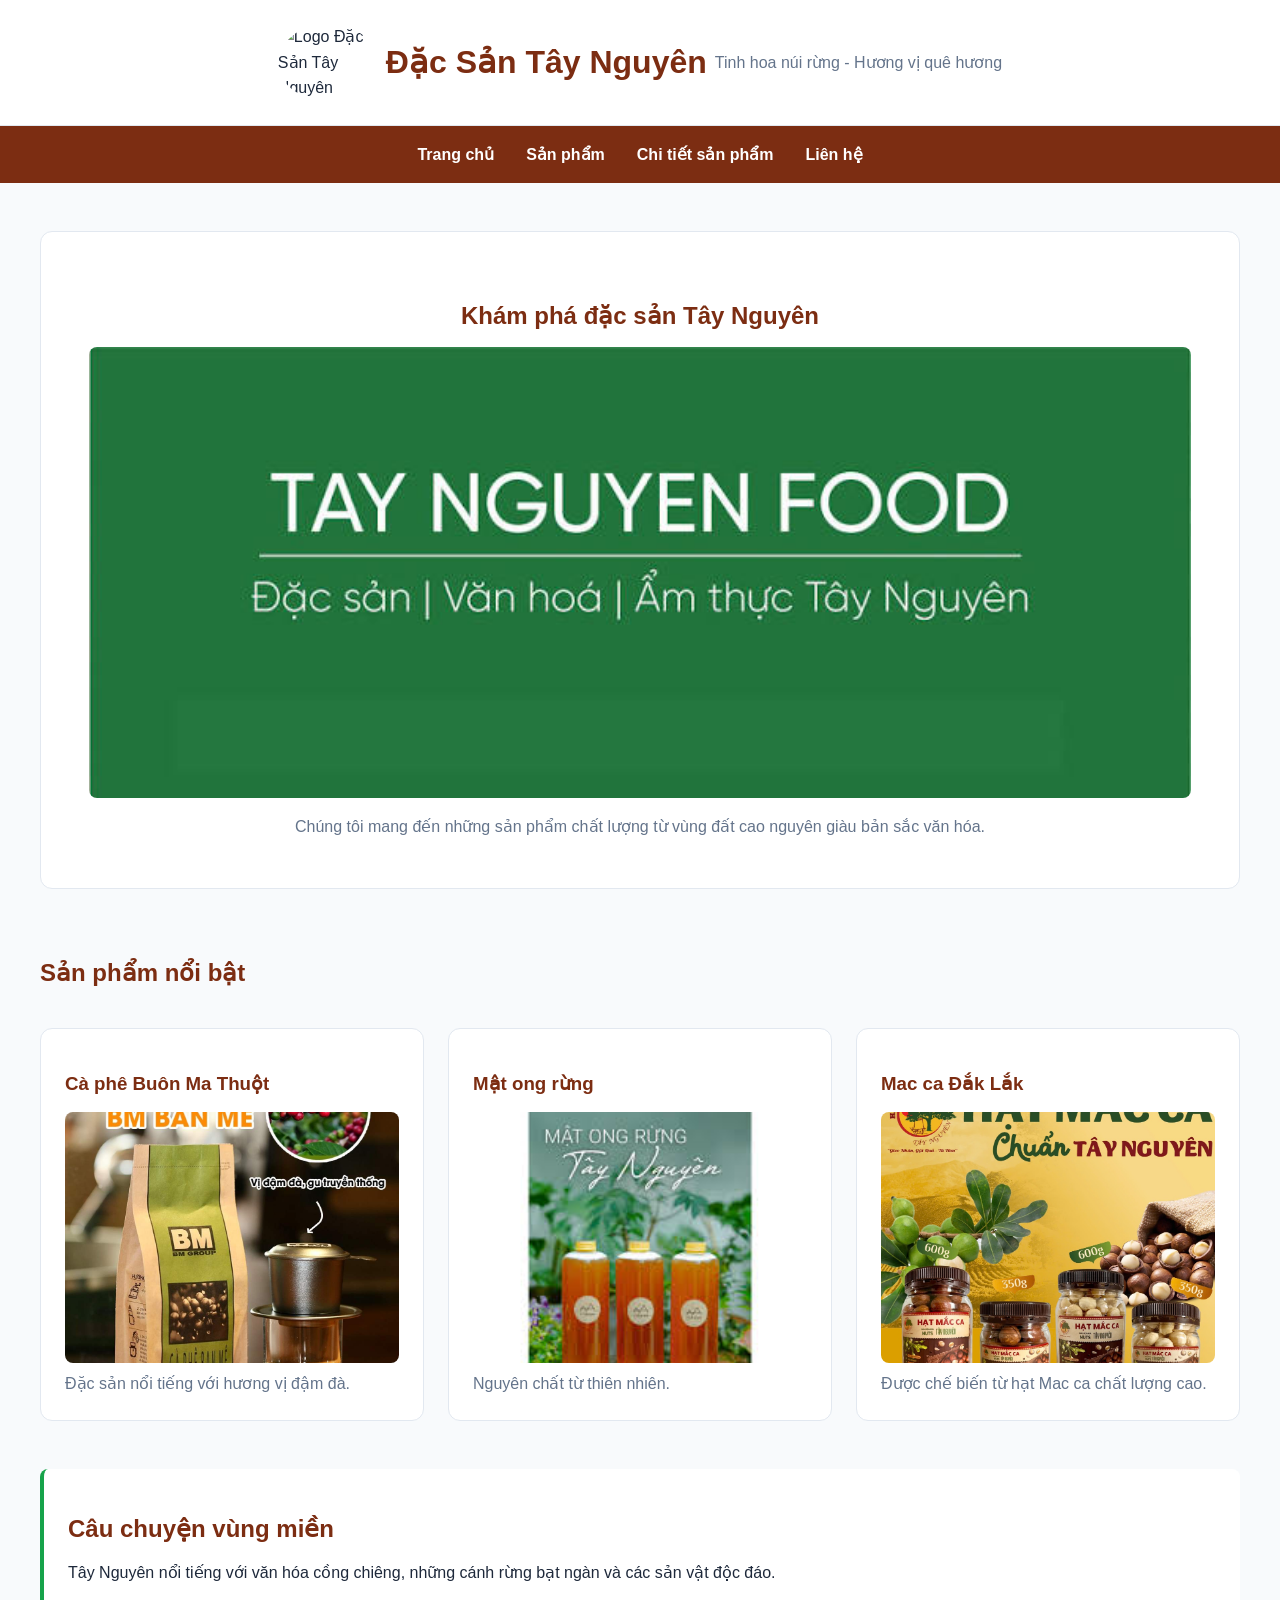
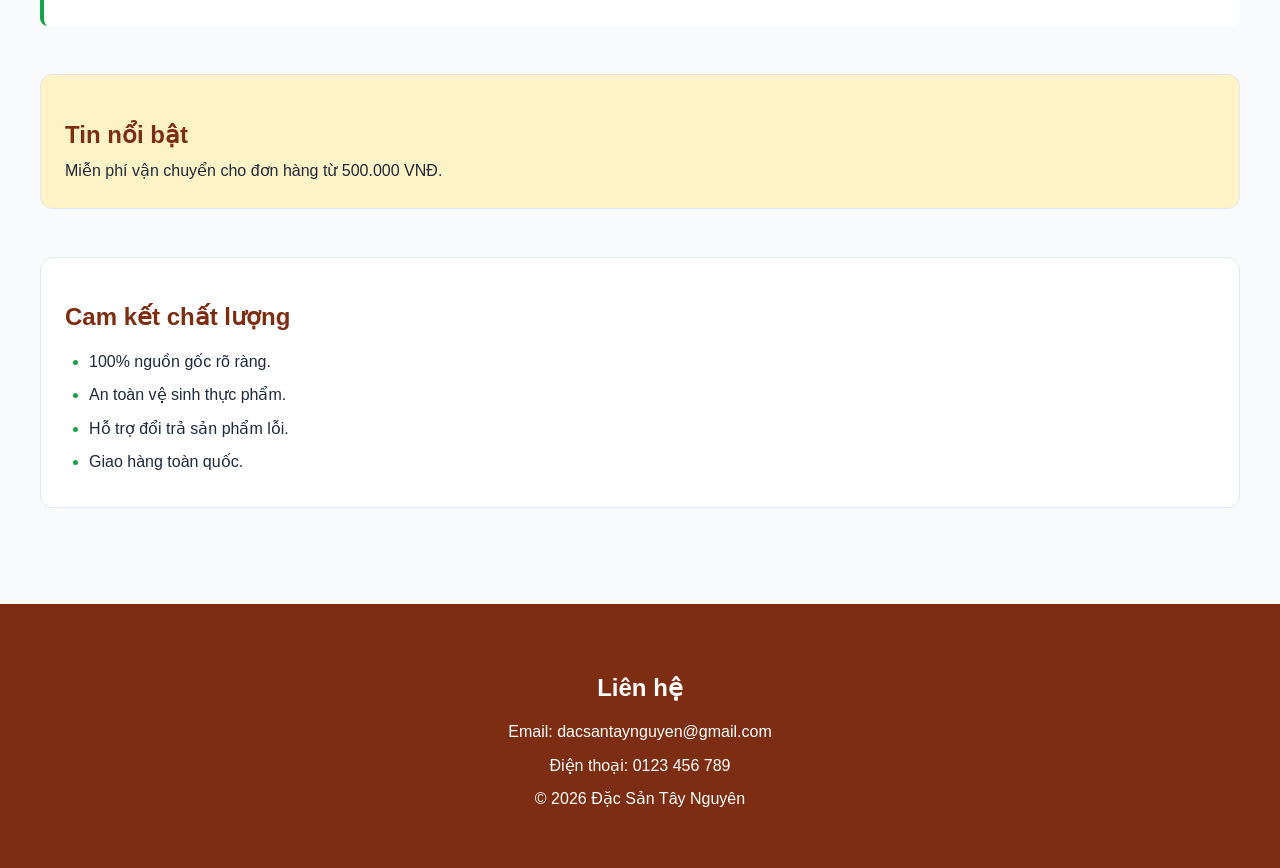
==== index.html @ 17bfe9a8 "thêm hình ảnh" ====
<!DOCTYPE html>
<html lang="vi">

<head>
    <meta charset="UTF-8">
    <meta name="viewport" content="width=device-width, initial-scale=1.0">
    <title>Đặc Sản Tây Nguyên</title>
    <meta name="description"
        content="Website giới thiệu đặc sản Tây Nguyên chất lượng cao">
    <link rel="stylesheet" href="css/style.css">
</head>

<body>

    <!-- Header -->
    <header>
        <img src="images/logo tn2.jpg.png" alt="Logo Đặc Sản Tây Nguyên" width="100">
        <h1>Đặc Sản Tây Nguyên</h1>
        <p>Tinh hoa núi rừng - Hương vị quê hương</p>
    </header>

    <!-- Navigation -->
    <nav>
        <ul>
            <li><a href="index.html">Trang chủ</a></li>
            <li><a href="products.html">Sản phẩm</a></li>
            <li><a href="product-detail.html">Chi tiết sản phẩm</a></li>
            <li><a href="contact.html">Liên hệ</a></li>
        </ul>
    </nav>

    <!-- Main -->
    <main>

        <!-- Hero Banner -->
        <section id="hero">
            <h2>Khám phá đặc sản Tây Nguyên</h2>
            <img src="images/logo tn1.jpg"
                 alt="Banner giới thiệu đặc sản Tây Nguyên">
            <p>
                Chúng tôi mang đến những sản phẩm chất lượng từ vùng đất
                cao nguyên giàu bản sắc văn hóa.
            </p>
        </section>

        <!-- Sản phẩm nổi bật -->
        <section id="featured-products">
            <h2>Sản phẩm nổi bật</h2>

            <article>
                <h3>Cà phê Buôn Ma Thuột</h3>
                <img src="images/ca-phe-buon-ma-thuot.jpg"
                     alt="Cà phê Buôn Ma Thuột">
                <p>Đặc sản nổi tiếng với hương vị đậm đà.</p>
            </article>

            <article>
                <h3>Mật ong rừng</h3>
                <img src="images/mat-ong-rung-tay-nguyen.jpg"
                     alt="Mật ong rừng Tây Nguyên">
                <p>Nguyên chất từ thiên nhiên.</p>
            </article>

            <article>
                <h3>Mac ca Đắk Lắk</h3>
                <img src="images/mac-ca-tay-nguyen.jpg"
                     alt="Mac ca Đắk Lắk">
                <p>Được chế biến từ hạt Mac ca chất lượng cao.</p>
            </article>
        </section>

        <!-- Câu chuyện vùng miền -->
        <section id="story">
            <h2>Câu chuyện vùng miền</h2>
            <p>
                Tây Nguyên nổi tiếng với văn hóa cồng chiêng,
                những cánh rừng bạt ngàn và các sản vật độc đáo.
            </p>
        </section>

        <!-- Aside -->
        <aside>
            <h2>Tin nổi bật</h2>
            <p>Miễn phí vận chuyển cho đơn hàng từ 500.000 VNĐ.</p>
        </aside>

        <!-- Cam kết chất lượng -->
        <section id="quality">
            <h2>Cam kết chất lượng</h2>
            <ul>
                <li>100% nguồn gốc rõ ràng.</li>
                <li>An toàn vệ sinh thực phẩm.</li>
                <li>Hỗ trợ đổi trả sản phẩm lỗi.</li>
                <li>Giao hàng toàn quốc.</li>
            </ul>
        </section>

    </main>

    <!-- Footer -->
    <footer>
        <h2>Liên hệ</h2>
        <p>Email: dacsantaynguyen@gmail.com</p>
        <p>Điện thoại: 0123 456 789</p>
        <p>&copy; 2026 Đặc Sản Tây Nguyên</p>
    </footer>

</body>

</html>
---- css/style.css ----
/* CSS VARIABLES - màu sắc, khoảng cách và bo góc */
:root {
    --color-primary: #7c2d12;
    --color-secondary: #16a34a;
    --color-background: #f8fafc;
    --color-surface: #ffffff;
    --color-text: #1e293b;
    --color-muted: #64748b;
    --color-border: #e2e8f0;

    --radius-md: 8px;
    --radius-lg: 12px;

    --space-sm: 8px;
    --space-md: 16px;
    --space-lg: 24px;
    --space-xl: 48px;
}


/* RESET - thiết lập kích thước phần tử */
* {
    box-sizing: border-box;
}


/* BODY - giao diện tổng thể */
body {
    margin: 0;
    font-family: Arial, Helvetica, sans-serif;
    line-height: 1.6;
    color: var(--color-text);
    background-color: var(--color-background);
}


/* HEADING - tiêu đề */
h1,
h2,
h3 {
    line-height: 1.3;
}

h1 {
    margin-bottom: var(--space-sm);
    color: var(--color-primary);
}

h2 {
    margin-bottom: var(--space-md);
    color: var(--color-primary);
}

h3 {
    margin-bottom: var(--space-sm);
}


/* IMAGE - hình ảnh */
img {
    display: block;
    max-width: 100%;
    height: auto;
}


/* LINK - liên kết */
a {
    color: var(--color-primary);
    text-decoration: none;
}

a:hover {
    color: var(--color-secondary);
}

a:focus-visible {
    outline: 2px solid var(--color-secondary);
    outline-offset: 2px;
}


/* HEADER - phần đầu trang */
header {
    display: flex;
    flex-direction: column;
    align-items: center;
    gap: var(--space-sm);

    padding: var(--space-lg) var(--space-md);

    text-align: center;
    background-color: var(--color-surface);
    border-bottom: 1px solid var(--color-border);
}

header img {
    width: 80px;
    border-radius: 50%;
}

header h1 {
    margin: 0;
}

header p {
    margin: 0;
    color: var(--color-muted);
}


/* NAVIGATION - menu điều hướng */
nav {
    background-color: var(--color-primary);
}

nav ul {
    display: flex;
    flex-direction: column;

    margin: 0;
    padding: 0;

    list-style: none;
}

nav li {
    text-align: center;
}

nav a {
    display: block;
    padding: var(--space-md);

    color: var(--color-surface);
    font-weight: bold;

    transition: background-color 0.2s ease;
}


/* HIỆU ỨNG MENU */
nav a:hover {
    color: var(--color-surface);
    background-color: var(--color-secondary);
}

nav a:focus-visible {
    color: var(--color-surface);
    background-color: var(--color-secondary);

    outline: 2px solid var(--color-surface);
    outline-offset: -2px;
}


/* MAIN - nội dung chính */
main {
    width: min(100% - 32px, 1200px);
    margin: 0 auto;
    padding: var(--space-lg) 0;
}

main > section,
main > aside {
    margin-bottom: var(--space-xl);
}


/* HERO - khu vực giới thiệu */
#hero {
    padding: var(--space-lg);

    text-align: center;

    background-color: var(--color-surface);
    border: 1px solid var(--color-border);
    border-radius: var(--radius-lg);
}

#hero img {
    width: 100%;
    margin-bottom: var(--space-md);
    border-radius: var(--radius-md);
}

#hero p {
    margin: 0;
    color: var(--color-muted);
}


/* SẢN PHẨM - bố cục danh sách */
#featured-products {
    display: grid;
    grid-template-columns: 1fr;
    gap: var(--space-lg);
}

#featured-products > h2 {
    grid-column: 1 / -1;
}


/* PRODUCT CARD - thẻ sản phẩm */
#featured-products article {
    display: flex;
    flex-direction: column;
    gap: var(--space-sm);

    padding: var(--space-md);

    background-color: var(--color-surface);
    border: 1px solid var(--color-border);
    border-radius: var(--radius-lg);

    transition:
        transform 0.2s ease,
        border-color 0.2s ease;
}


/* HIỆU ỨNG THẺ SẢN PHẨM */
#featured-products article:hover,
#featured-products article:focus-within {
    transform: translateY(-3px);
    border-color: var(--color-secondary);
}

#featured-products article h3 {
    color: var(--color-primary);
}

#featured-products article img {
    width: 100%;
    aspect-ratio: 4 / 3;
    object-fit: cover;
    border-radius: var(--radius-md);
}

#featured-products article p {
    margin: 0;
    color: var(--color-muted);
}


/* STORY - câu chuyện vùng miền */
#story {
    padding: var(--space-lg);

    background-color: var(--color-surface);
    border-left: 4px solid var(--color-secondary);
    border-radius: var(--radius-md);
}


/* ASIDE - tin nổi bật */
aside {
    padding: var(--space-lg);

    background-color: #fef3c7;
    border: 1px solid var(--color-border);
    border-radius: var(--radius-lg);
}

aside h2 {
    margin-bottom: var(--space-sm);
}

aside p {
    margin: 0;
}


/* QUALITY - cam kết chất lượng */
#quality {
    padding: var(--space-lg);

    background-color: var(--color-surface);
    border: 1px solid var(--color-border);
    border-radius: var(--radius-lg);
}

#quality ul {
    margin: 0;
    padding-left: var(--space-lg);
}

#quality li {
    margin-bottom: var(--space-sm);
}

#quality li::marker {
    color: var(--color-secondary);
}


/* FOOTER - chân trang */
footer {
    padding: var(--space-xl) var(--space-md);

    text-align: center;

    color: var(--color-surface);
    background-color: var(--color-primary);
}

footer h2 {
    color: var(--color-surface);
}

footer p {
    margin: var(--space-sm) 0;
}


/* ANIMATION - animation cơ bản */
@keyframes fade-in {
    from {
        opacity: 0;
    }

    to {
        opacity: 1;
    }
}


/* TABLET - mở rộng bố cục */
@media (min-width: 600px) {

    header {
        flex-direction: row;
        justify-content: center;
        text-align: left;
    }

    header img {
        width: 90px;
    }

    nav ul {
        flex-direction: row;
        justify-content: center;
    }

    #featured-products {
        grid-template-columns: repeat(2, 1fr);
    }
}


/* DESKTOP - mở rộng bố cục */
@media (min-width: 900px) {

    header {
        padding: var(--space-lg) var(--space-xl);
    }

    header img {
        width: 100px;
    }

    main {
        padding: var(--space-xl) 0;
    }

    #hero {
        padding: var(--space-xl);
    }

    #featured-products {
        grid-template-columns: repeat(3, 1fr);
    }

    #featured-products article {
        padding: var(--space-lg);
    }
}


/* GIẢM CHUYỂN ĐỘNG - hỗ trợ người dùng nhạy cảm với animation */
@media (prefers-reduced-motion: reduce) {

    *,
    *::before,
    *::after {
        animation: none !important;
        transition: none !important;
    }
}
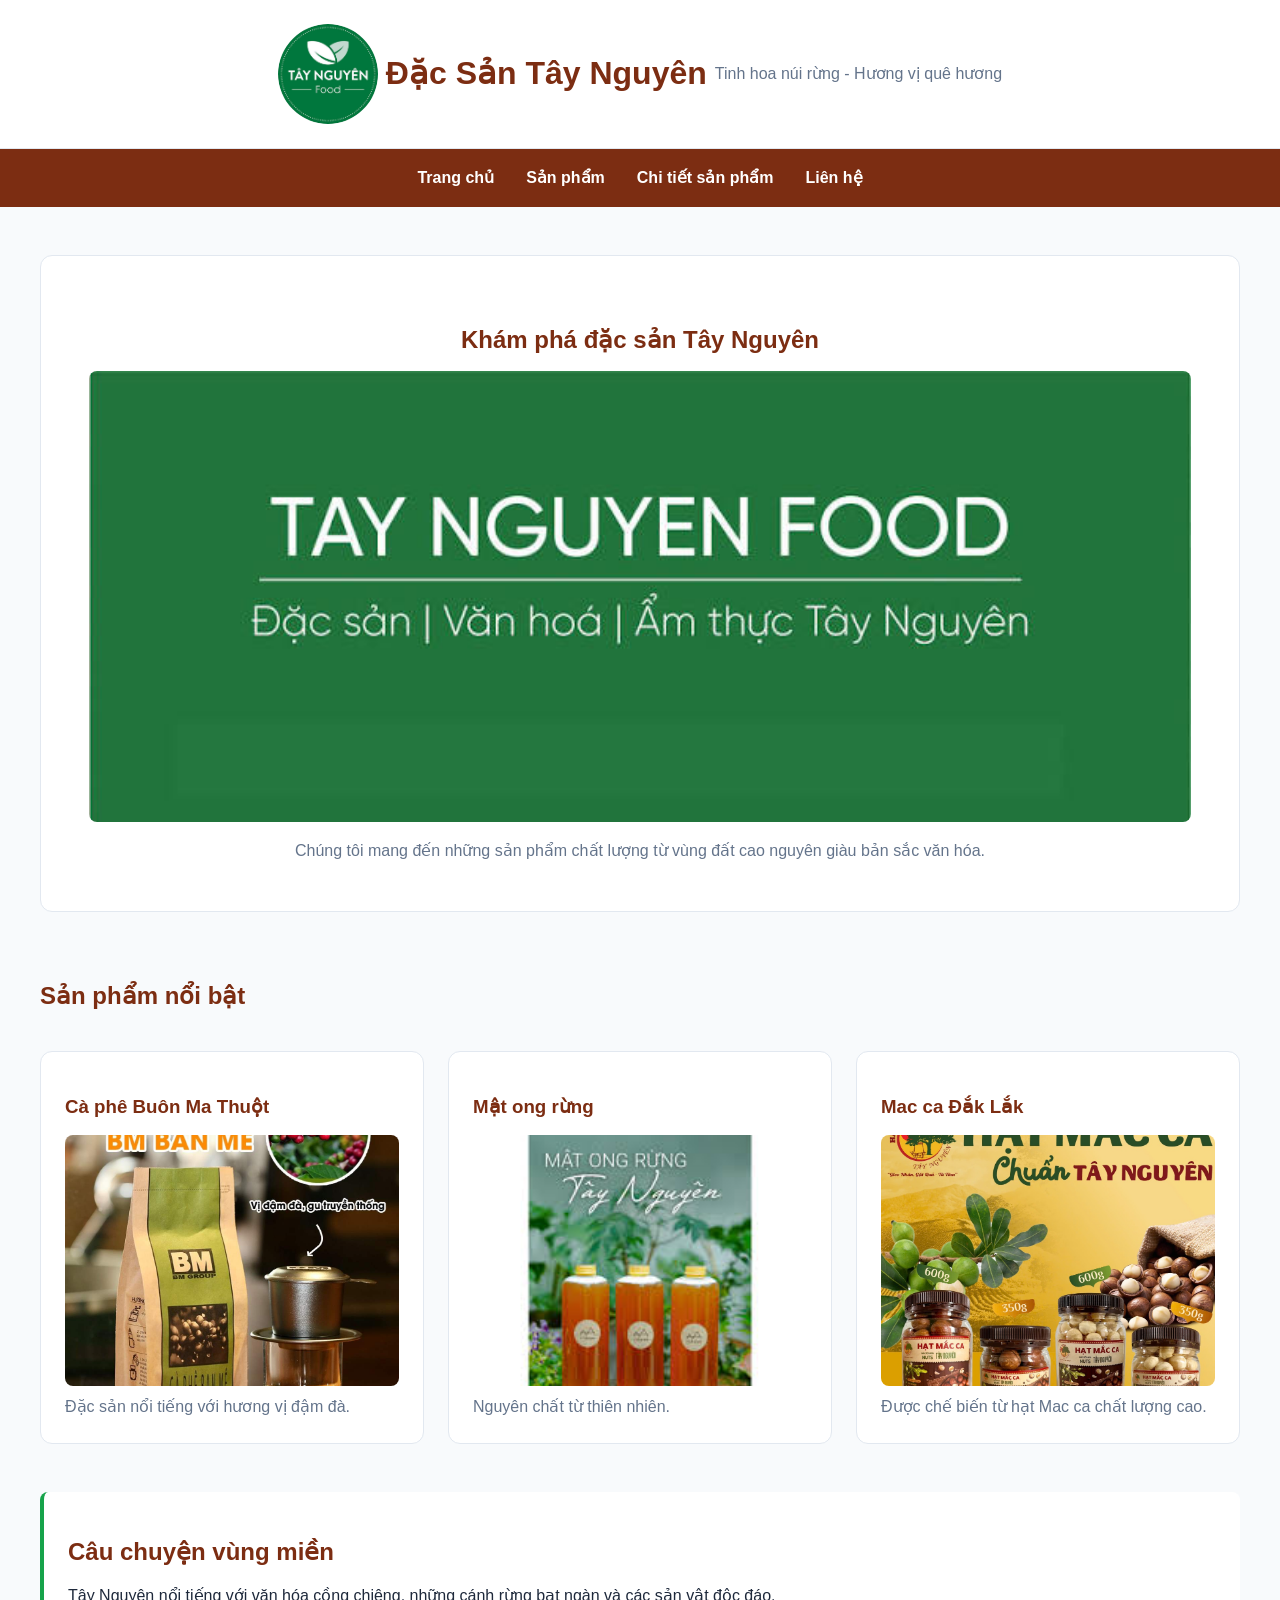
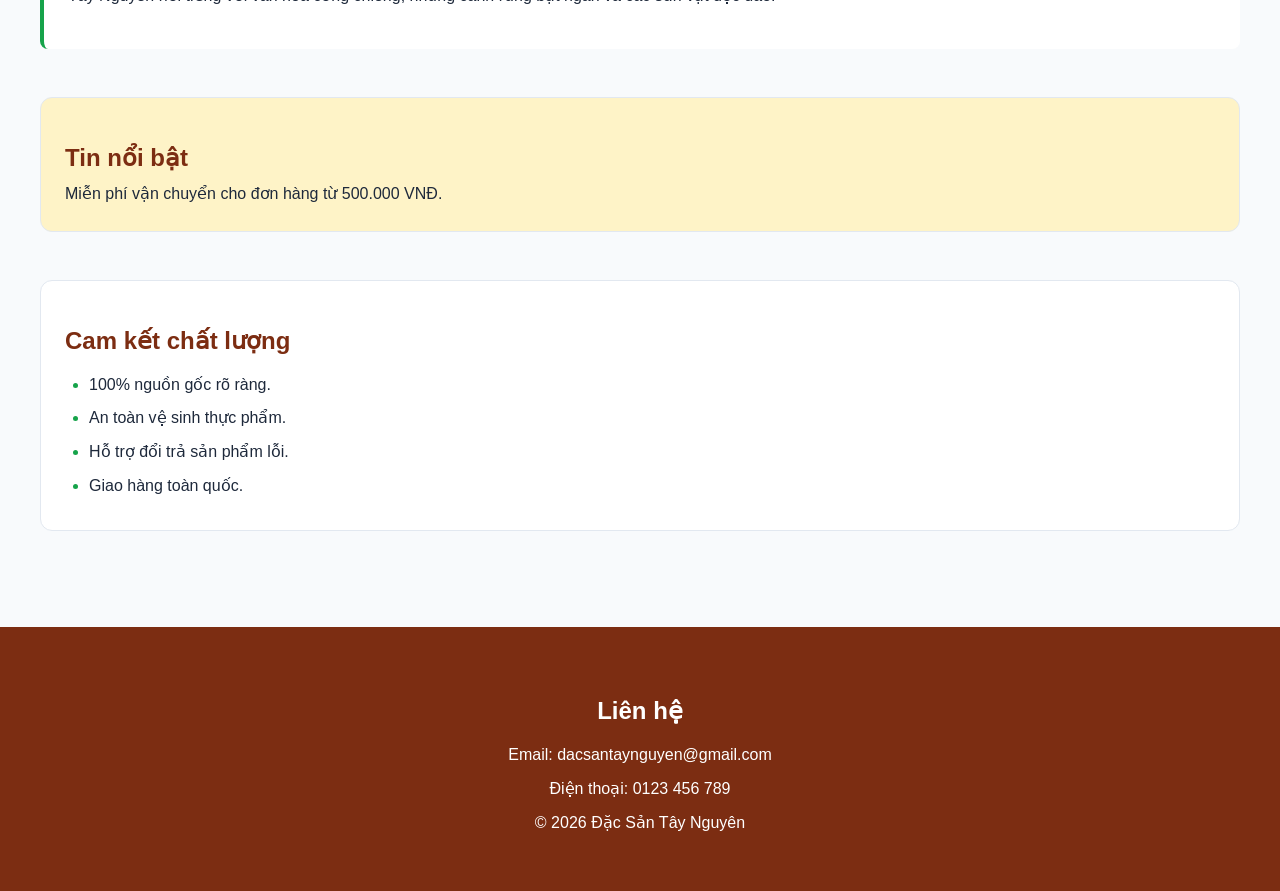
==== commit 625afcc3: "HA" ====
--- a/index.html
+++ b/index.html
@@ -14,7 +14,7 @@
 
     <!-- Header -->
     <header>
-        <img src="images/logo tn2.jpg.png" alt="Logo Đặc Sản Tây Nguyên" width="100">
+        <img src="images/logo tn2.jpg" alt="Logo Đặc Sản Tây Nguyên" width="100">
         <h1>Đặc Sản Tây Nguyên</h1>
         <p>Tinh hoa núi rừng - Hương vị quê hương</p>
     </header>
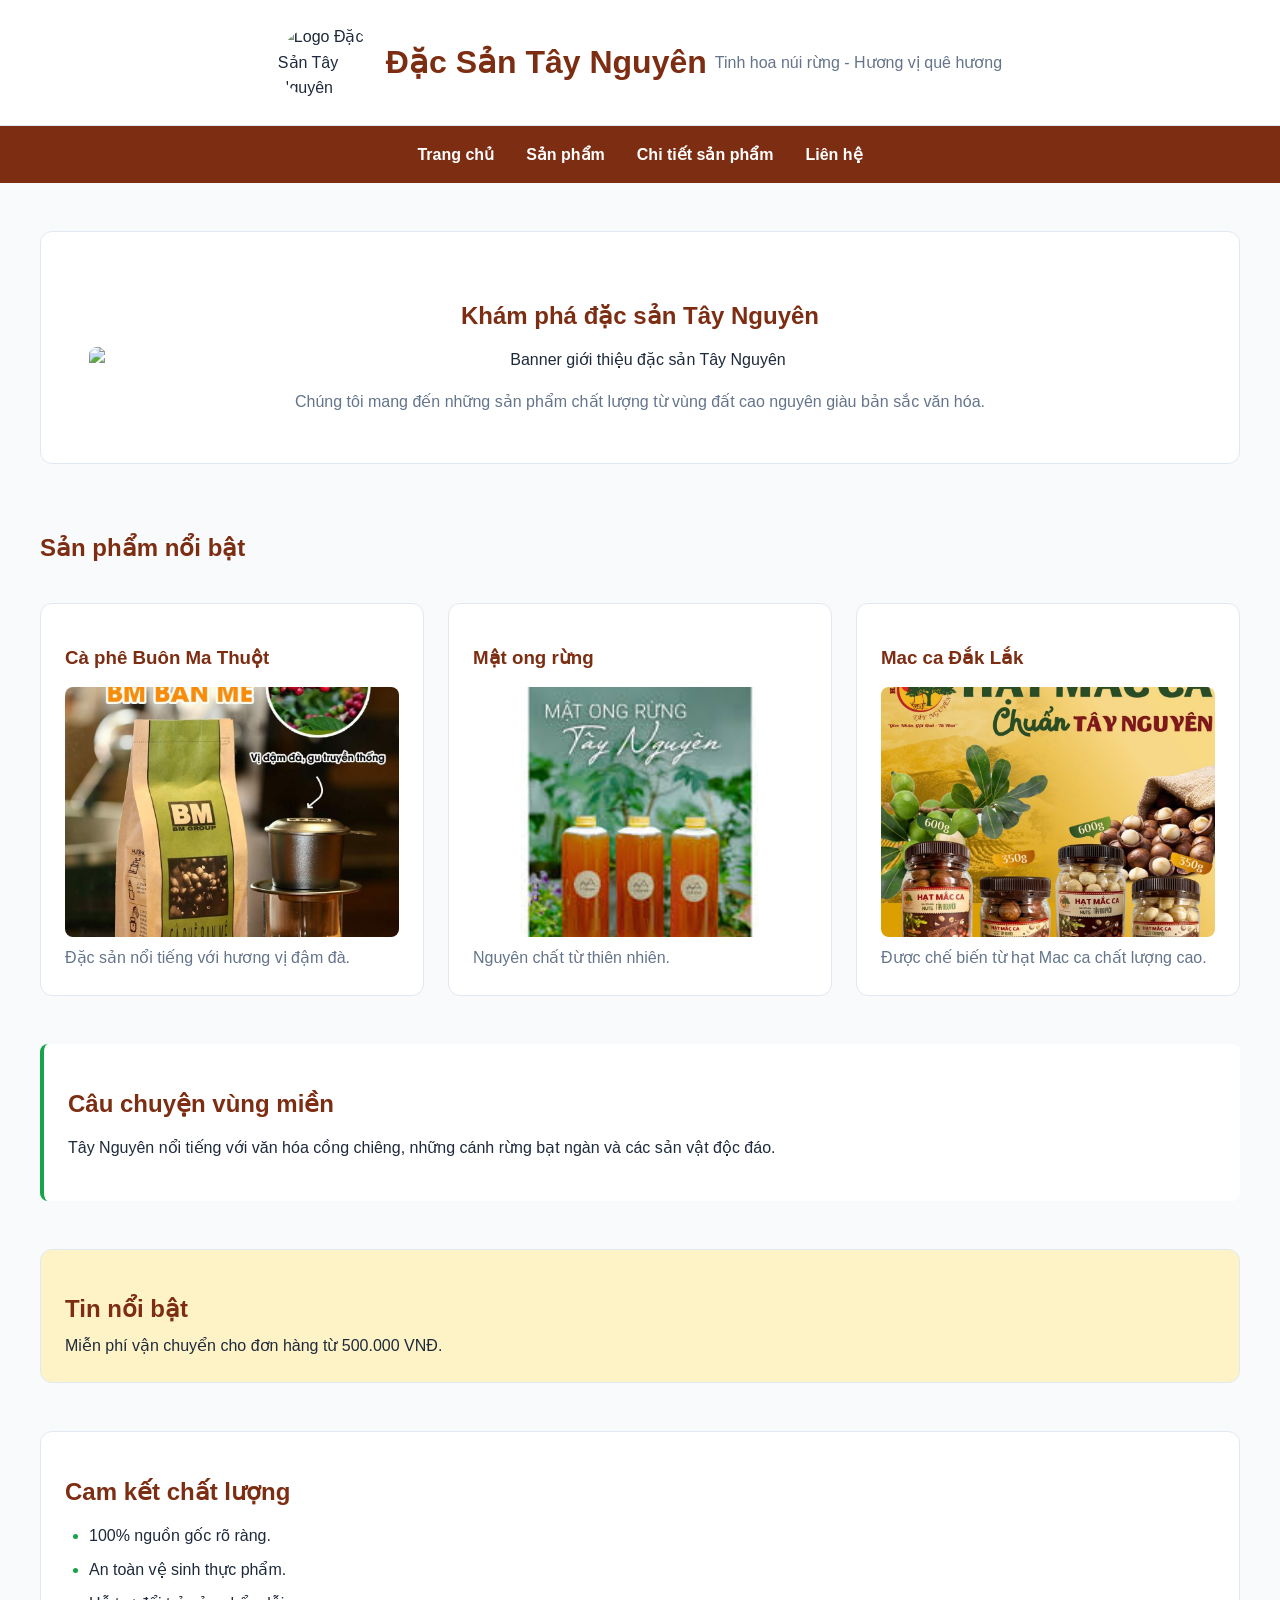
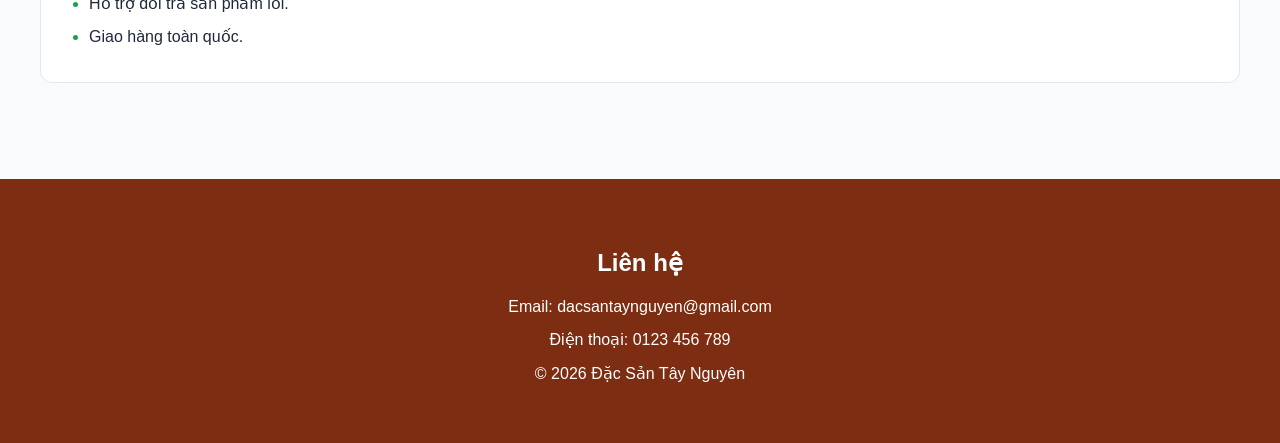
==== commit 8ce16f05: "Merge branch 'main' of https://github.com/Dooey-47/BT2" ====
--- a/index.html
+++ b/index.html
@@ -8,13 +8,18 @@
     <meta name="description"
         content="Website giới thiệu đặc sản Tây Nguyên chất lượng cao">
     <link rel="stylesheet" href="css/style.css">
+
+<!--
+    <link rel="stylesheet" href="css/products.css">
+    <link rel="stylesheet" href="css/product-detail.css"> 
+-->
 </head>
 
 <body>
 
     <!-- Header -->
     <header>
-        <img src="images/logo tn2.jpg" alt="Logo Đặc Sản Tây Nguyên" width="100">
+        <img src="images/logo.png" alt="Logo Đặc Sản Tây Nguyên" width="100">
         <h1>Đặc Sản Tây Nguyên</h1>
         <p>Tinh hoa núi rừng - Hương vị quê hương</p>
     </header>
@@ -35,7 +40,7 @@
         <!-- Hero Banner -->
         <section id="hero">
             <h2>Khám phá đặc sản Tây Nguyên</h2>
-            <img src="images/logo tn1.jpg"
+            <img src="images/banner.jpg"
                  alt="Banner giới thiệu đặc sản Tây Nguyên">
             <p>
                 Chúng tôi mang đến những sản phẩm chất lượng từ vùng đất
--- a/css/products.css
+++ b/css/products.css
@@ -0,0 +1,99 @@
+/* GIỚI THIỆU */
+main > section:first-child {
+    padding: var(--space-lg);
+    background: var(--color-surface);
+    border: 1px solid var(--color-border);
+    border-radius: var(--radius-lg);
+}
+
+main > section:first-child h1 {
+    margin-top: 0;
+}
+
+/* BỘ LỌC */
+main > aside {
+    padding: var(--space-lg);
+    background: var(--color-surface);
+    border: 1px solid var(--color-border);
+    border-radius: var(--radius-lg);
+}
+
+main > aside h2 {
+    margin-top: 0;
+}
+
+main > aside ul {
+    display: flex;
+    flex-wrap: wrap;
+    gap: var(--space-sm);
+    padding-left: var(--space-lg);
+}
+
+/* DANH SÁCH SẢN PHẨM */
+main > section:nth-of-type(2) {
+    display: grid;
+    grid-template-columns: 1fr;
+    gap: var(--space-lg);
+}
+
+/* THẺ SẢN PHẨM */
+main > section:nth-of-type(2) article {
+    display: flex;
+    flex-direction: column;
+    gap: var(--space-sm);
+    padding: var(--space-md);
+    background: var(--color-surface);
+    border: 1px solid var(--color-border);
+    border-radius: var(--radius-lg);
+    transition: transform .2s ease, border-color .2s ease;
+}
+
+main > section:nth-of-type(2) article:hover {
+    transform: translateY(-3px);
+    border-color: var(--color-secondary);
+}
+
+main > section:nth-of-type(2) article img {
+    width: 100%;
+    aspect-ratio: 4 / 3;
+    object-fit: cover;
+    border-radius: var(--radius-md);
+}
+
+main > section:nth-of-type(2) article h2 {
+    margin: 0;
+}
+
+main > section:nth-of-type(2) article p {
+    margin: 0;
+    color: var(--color-muted);
+}
+
+/* NÚT CHI TIẾT */
+main > section:nth-of-type(2) article a {
+    width: fit-content;
+    margin-top: auto;
+    padding: var(--space-sm) var(--space-md);
+    color: var(--color-surface);
+    background: var(--color-primary);
+    border-radius: var(--radius-md);
+    font-weight: bold;
+    transition: background-color .2s ease, transform .2s ease;
+}
+
+main > section:nth-of-type(2) article a:hover {
+    color: var(--color-surface);
+    background: var(--color-secondary);
+    transform: translateY(-2px);
+}
+
+/* DESKTOP: 2 CỘT */
+@media (min-width: 900px) {
+    main > section:nth-of-type(2) {
+        grid-template-columns: repeat(2, minmax(0, 1fr));
+    }
+
+    main > section:nth-of-type(2) article {
+        padding: var(--space-lg);
+    }
+}
--- a/css/product-detail.css
+++ b/css/product-detail.css
@@ -0,0 +1,95 @@
+/* CHI TIẾT SẢN PHẨM */
+main > section:first-child article {
+    padding: var(--space-lg);
+    background: var(--color-surface);
+    border: 1px solid var(--color-border);
+    border-radius: var(--radius-lg);
+}
+
+main > section:first-child article > img {
+    width: 100%;
+    max-width: 500px;
+    margin-bottom: var(--space-lg);
+    border-radius: var(--radius-md);
+}
+
+main > section:first-child h1 {
+    margin-top: 0;
+}
+
+main > section:first-child h2 {
+    margin-top: var(--space-lg);
+}
+
+main > section:first-child li {
+    margin-bottom: var(--space-sm);
+}
+
+/* NHÓM NÚT */
+main > section:first-child article button {
+    margin: var(--space-sm) var(--space-sm) 0 0;
+}
+
+/* SẢN PHẨM LIÊN QUAN */
+main > aside {
+    display: grid;
+    grid-template-columns: 1fr;
+    gap: var(--space-md);
+    padding: var(--space-lg);
+    background: var(--color-surface);
+    border: 1px solid var(--color-border);
+    border-radius: var(--radius-lg);
+}
+
+main > aside > h2 {
+    grid-column: 1 / -1;
+    margin-top: 0;
+}
+
+main > aside article {
+    padding: var(--space-md);
+    background: var(--color-background);
+    border: 1px solid var(--color-border);
+    border-radius: var(--radius-md);
+    transition: transform .2s ease, border-color .2s ease;
+}
+
+main > aside article:hover {
+    transform: translateY(-3px);
+    border-color: var(--color-secondary);
+}
+
+main > aside article img {
+    width: 100%;
+    aspect-ratio: 4 / 3;
+    object-fit: cover;
+    border-radius: var(--radius-md);
+}
+
+main > aside article h3 {
+    margin-bottom: var(--space-sm);
+}
+
+main > aside article p {
+    margin: 0;
+    color: var(--color-muted);
+}
+
+/* DESKTOP: CHI TIẾT + SẢN PHẨM LIÊN QUAN */
+@media (min-width: 900px) {
+    main {
+        display: grid;
+        grid-template-columns: 2fr 1fr;
+        gap: var(--space-xl);
+    }
+
+    main > section,
+    main > aside {
+        margin-bottom: 0;
+    }
+
+    main > aside {
+        grid-template-columns: 1fr;
+        align-content: start;
+    }
+}
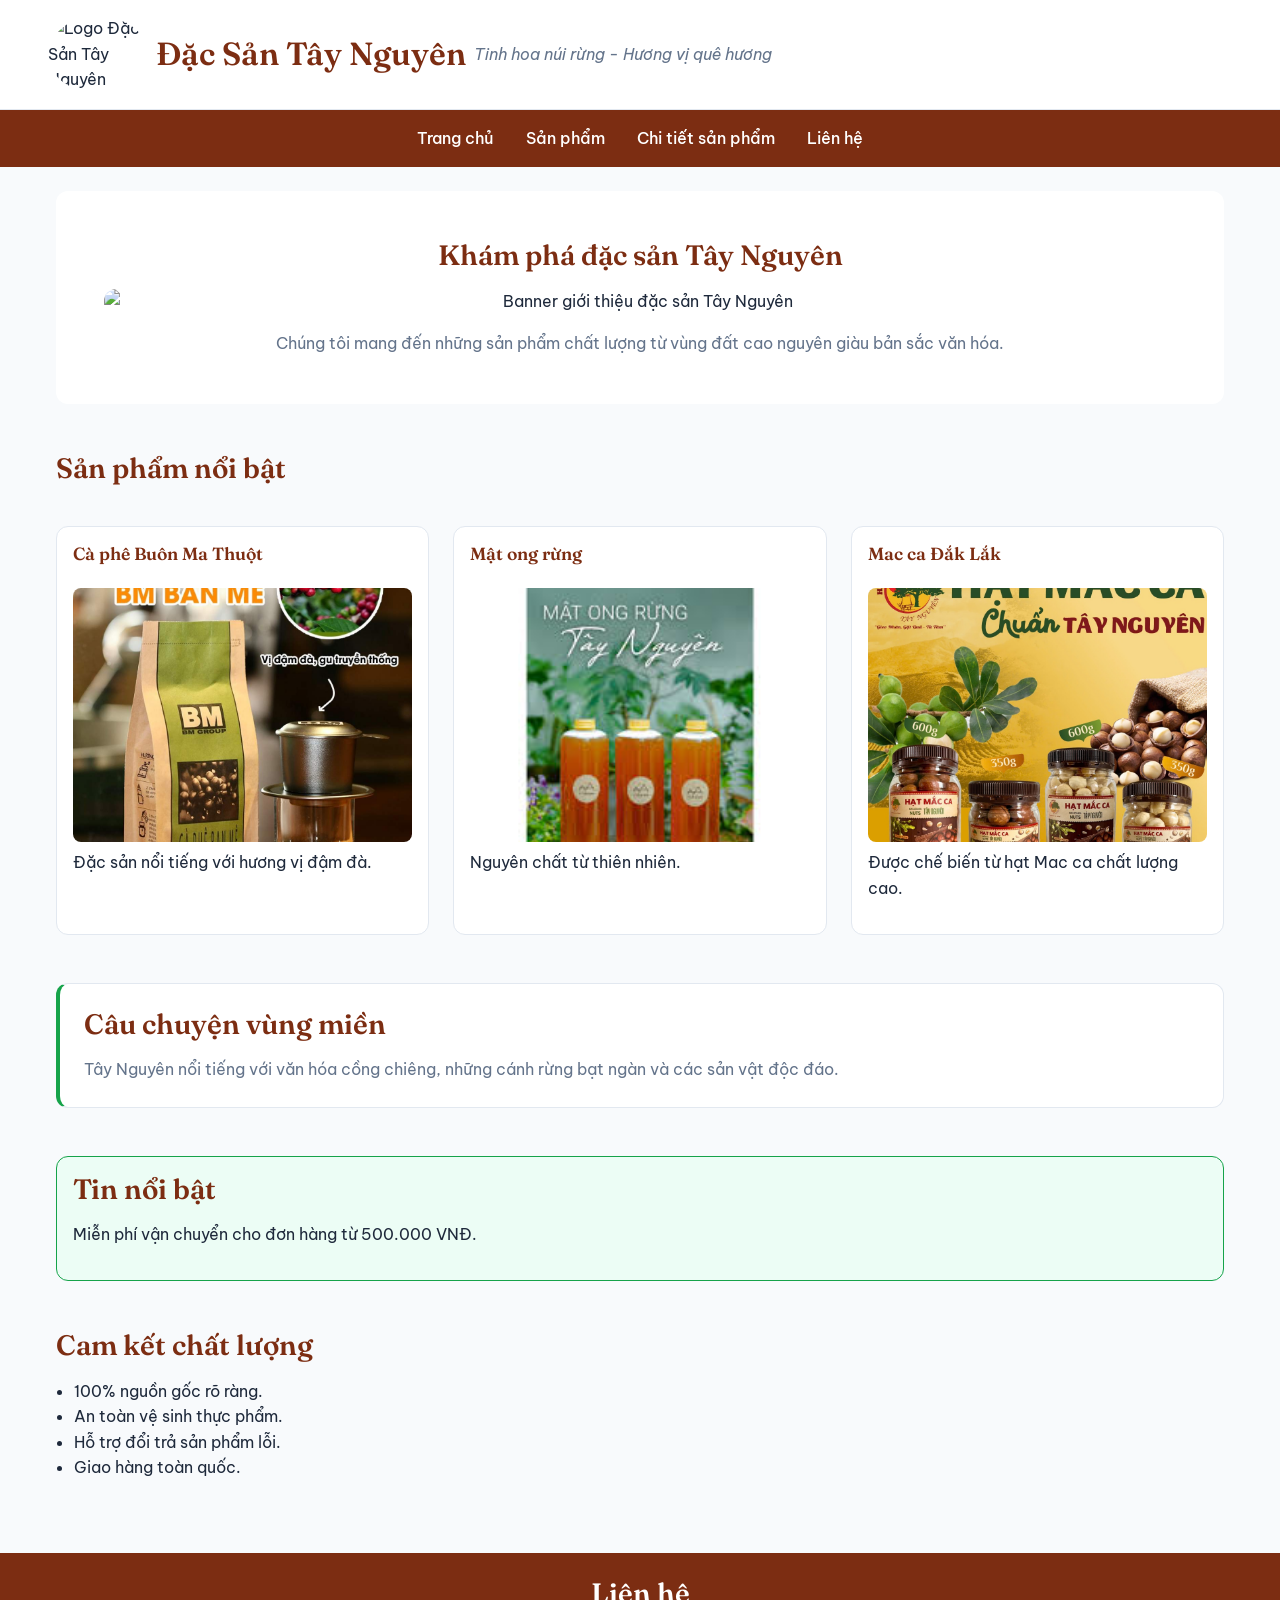
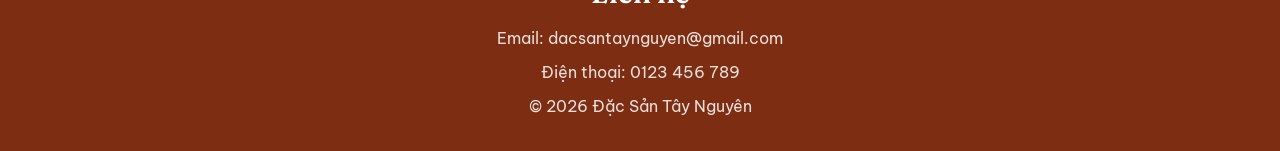
==== commit 3677e31e: "Cap nhat code moi" ====
--- a/index.html
+++ b/index.html
@@ -8,11 +8,9 @@
     <meta name="description"
         content="Website giới thiệu đặc sản Tây Nguyên chất lượng cao">
     <link rel="stylesheet" href="css/style.css">
-
-<!--
     <link rel="stylesheet" href="css/products.css">
     <link rel="stylesheet" href="css/product-detail.css"> 
--->
+
 </head>
 
 <body>
--- a/css/style.css
+++ b/css/style.css
@@ -1,4 +1,11 @@
-/* CSS VARIABLES - màu sắc, khoảng cách và bo góc */
+/* ==========================================================================
+   Đặc Sản Tây Nguyên — style.css
+   Base stylesheet: tokens, reset, typography, header, nav, hero,
+   product cards, forms, footer. Mobile-first; see min-width queries.
+   ========================================================================== */
+
+@import url('https://fonts.googleapis.com/css2?family=Fraunces:opsz,wght@9..144,500;9..144,600;9..144,700&family=Be+Vietnam+Pro:wght@400;500;600;700&display=swap');
+
 :root {
     --color-primary: #7c2d12;
     --color-secondary: #16a34a;
@@ -15,63 +22,85 @@
     --space-md: 16px;
     --space-lg: 24px;
     --space-xl: 48px;
-}
-
-
-/* RESET - thiết lập kích thước phần tử */
-* {
+
+    --font-heading: 'Fraunces', Georgia, 'Times New Roman', serif;
+    --font-body: 'Be Vietnam Pro', -apple-system, BlinkMacSystemFont, 'Segoe UI', sans-serif;
+
+    --ease-standard: cubic-bezier(0.4, 0, 0.2, 1);
+}
+
+/* --------------------------------------------------------------------
+   Reset & box model
+   -------------------------------------------------------------------- */
+*,
+*::before,
+*::after {
     box-sizing: border-box;
 }
 
-
-/* BODY - giao diện tổng thể */
+html {
+    scroll-behavior: smooth;
+}
+
 body {
     margin: 0;
-    font-family: Arial, Helvetica, sans-serif;
+    background-color: var(--color-background);
+    color: var(--color-text);
+    font-family: var(--font-body);
+    font-size: 16px;
     line-height: 1.6;
+    -webkit-font-smoothing: antialiased;
+}
+
+/* --------------------------------------------------------------------
+   Typography
+   -------------------------------------------------------------------- */
+h1, h2, h3, h4 {
+    font-family: var(--font-heading);
+    color: var(--color-primary);
+    line-height: 1.2;
+    margin: 0 0 var(--space-md);
+    font-weight: 600;
+}
+
+h1 { font-size: clamp(1.75rem, 4vw, 2.5rem); }
+h2 { font-size: clamp(1.35rem, 3vw, 1.75rem); }
+h3 { font-size: 1.1rem; }
+
+p {
+    margin: 0 0 var(--space-md);
+    max-width: 68ch;
     color: var(--color-text);
-    background-color: var(--color-background);
-}
-
-
-/* HEADING - tiêu đề */
-h1,
-h2,
-h3 {
-    line-height: 1.3;
-}
-
-h1 {
-    margin-bottom: var(--space-sm);
-    color: var(--color-primary);
-}
-
-h2 {
-    margin-bottom: var(--space-md);
-    color: var(--color-primary);
-}
-
-h3 {
-    margin-bottom: var(--space-sm);
-}
-
-
-/* IMAGE - hình ảnh */
+}
+
+ul {
+    padding-left: 1.1em;
+}
+
+/* --------------------------------------------------------------------
+   Images
+   -------------------------------------------------------------------- */
 img {
-    display: block;
     max-width: 100%;
     height: auto;
-}
-
-
-/* LINK - liên kết */
+    display: block;
+    border-radius: var(--radius-md);
+}
+
+/* --------------------------------------------------------------------
+   Links
+   -------------------------------------------------------------------- */
 a {
     color: var(--color-primary);
     text-decoration: none;
-}
-
-a:hover {
+    font-weight: 600;
+    transition: color 0.2s var(--ease-standard);
+}
+
+a:hover,
+a:focus-visible {
     color: var(--color-secondary);
+    text-decoration: underline;
 }
 
 a:focus-visible {
@@ -79,86 +108,143 @@
     outline-offset: 2px;
 }
 
-
-/* HEADER - phần đầu trang */
+/* --------------------------------------------------------------------
+   Buttons
+   -------------------------------------------------------------------- */
+button,
+.btn {
+    display: inline-flex;
+    align-items: center;
+    justify-content: center;
+    gap: var(--space-sm);
+    padding: 0.75em 1.5em;
+    border: 2px solid var(--color-primary);
+    border-radius: var(--radius-md);
+    background-color: var(--color-primary);
+    color: #fff;
+    font-family: var(--font-body);
+    font-size: 0.95rem;
+    font-weight: 600;
+    cursor: pointer;
+    transition: transform 0.15s var(--ease-standard),
+                background-color 0.2s var(--ease-standard),
+                box-shadow 0.2s var(--ease-standard);
+}
+
+button:hover,
+.btn:hover {
+    background-color: #601f0c;
+    transform: translateY(-2px);
+    box-shadow: 0 6px 14px rgba(124, 45, 18, 0.25);
+}
+
+button:focus-visible,
+.btn:focus-visible {
+    outline: 3px solid var(--color-secondary);
+    outline-offset: 2px;
+}
+
+button:active,
+.btn:active {
+    transform: translateY(0);
+}
+
+button + button {
+    margin-left: 0;
+}
+
+/* --------------------------------------------------------------------
+   Header (Flexbox)
+   -------------------------------------------------------------------- */
 header {
     display: flex;
     flex-direction: column;
     align-items: center;
     gap: var(--space-sm);
-
+    text-align: center;
     padding: var(--space-lg) var(--space-md);
-
-    text-align: center;
     background-color: var(--color-surface);
     border-bottom: 1px solid var(--color-border);
 }
 
 header img {
-    width: 80px;
     border-radius: 50%;
 }
 
 header h1 {
     margin: 0;
+    font-size: clamp(1.5rem, 5vw, 2rem);
 }
 
 header p {
     margin: 0;
     color: var(--color-muted);
-}
-
-
-/* NAVIGATION - menu điều hướng */
+    font-style: italic;
+}
+
+@media (min-width: 700px) {
+    header {
+        flex-direction: row;
+        text-align: left;
+        justify-content: flex-start;
+        padding: var(--space-md) var(--space-xl);
+    }
+}
+
+/* --------------------------------------------------------------------
+   Navigation (Flexbox)
+   -------------------------------------------------------------------- */
 nav {
     background-color: var(--color-primary);
 }
 
 nav ul {
+    list-style: none;
+    margin: 0;
+    padding: var(--space-sm) var(--space-md);
     display: flex;
     flex-direction: column;
-
-    margin: 0;
-    padding: 0;
-
-    list-style: none;
-}
-
-nav li {
-    text-align: center;
+    gap: var(--space-sm);
 }
 
 nav a {
     display: block;
-    padding: var(--space-md);
-
-    color: var(--color-surface);
-    font-weight: bold;
-
-    transition: background-color 0.2s ease;
-}
-
-
-/* HIỆU ỨNG MENU */
-nav a:hover {
-    color: var(--color-surface);
-    background-color: var(--color-secondary);
-}
-
+    color: #fff;
+    font-weight: 500;
+    padding: var(--space-sm);
+    border-radius: var(--radius-md);
+    transition: background-color 0.2s var(--ease-standard);
+}
+
+nav a:hover,
 nav a:focus-visible {
-    color: var(--color-surface);
-    background-color: var(--color-secondary);
-
-    outline: 2px solid var(--color-surface);
+    background-color: rgba(255, 255, 255, 0.15);
+    color: #fff;
+    text-decoration: none;
+}
+
+nav a:focus-visible {
+    outline: 2px solid #fff;
     outline-offset: -2px;
 }
 
-
-/* MAIN - nội dung chính */
+@media (min-width: 700px) {
+    nav ul {
+        flex-direction: row;
+        justify-content: center;
+        gap: var(--space-md);
+        padding: var(--space-sm) var(--space-xl);
+    }
+}
+
+/* --------------------------------------------------------------------
+   Main layout wrapper
+   -------------------------------------------------------------------- */
 main {
-    width: min(100% - 32px, 1200px);
+    display: block;
+    max-width: 1200px;
     margin: 0 auto;
-    padding: var(--space-lg) 0;
+    padding: var(--space-lg) var(--space-md);
 }
 
 main > section,
@@ -166,31 +252,37 @@
     margin-bottom: var(--space-xl);
 }
 
-
-/* HERO - khu vực giới thiệu */
+/* --------------------------------------------------------------------
+   Hero section
+   -------------------------------------------------------------------- */
 #hero {
+    background-color: var(--color-surface);
+    border-radius: var(--radius-lg);
     padding: var(--space-lg);
-
     text-align: center;
-
-    background-color: var(--color-surface);
-    border: 1px solid var(--color-border);
-    border-radius: var(--radius-lg);
+    animation: fade-in-up 0.6s var(--ease-standard) both;
 }
 
 #hero img {
-    width: 100%;
-    margin-bottom: var(--space-md);
-    border-radius: var(--radius-md);
+    margin: var(--space-md) auto;
+    border-radius: var(--radius-lg);
 }
 
 #hero p {
-    margin: 0;
+    margin: var(--space-md) auto 0;
     color: var(--color-muted);
 }
 
-
-/* SẢN PHẨM - bố cục danh sách */
+@media (min-width: 700px) {
+    #hero {
+        padding: var(--space-xl);
+    }
+}
+
+/* --------------------------------------------------------------------
+   Featured products / product cards
+   -------------------------------------------------------------------- */
+
 #featured-products {
     display: grid;
     grid-template-columns: 1fr;
@@ -201,191 +293,185 @@
     grid-column: 1 / -1;
 }
 
-
-/* PRODUCT CARD - thẻ sản phẩm */
 #featured-products article {
     display: flex;
     flex-direction: column;
     gap: var(--space-sm);
 
-    padding: var(--space-md);
-
     background-color: var(--color-surface);
     border: 1px solid var(--color-border);
     border-radius: var(--radius-lg);
+    padding: var(--space-md);
 
     transition:
-        transform 0.2s ease,
-        border-color 0.2s ease;
-}
-
-
-/* HIỆU ỨNG THẺ SẢN PHẨM */
+        transform 0.2s var(--ease-standard),
+        box-shadow 0.2s var(--ease-standard);
+}
+
 #featured-products article:hover,
 #featured-products article:focus-within {
-    transform: translateY(-3px);
-    border-color: var(--color-secondary);
-}
-
-#featured-products article h3 {
-    color: var(--color-primary);
+    transform: translateY(-4px);
+    box-shadow: 0 10px 24px rgba(30, 41, 59, 0.1);
 }
 
 #featured-products article img {
     width: 100%;
     aspect-ratio: 4 / 3;
     object-fit: cover;
-    border-radius: var(--radius-md);
-}
-
-#featured-products article p {
-    margin: 0;
-    color: var(--color-muted);
-}
-
-
-/* STORY - câu chuyện vùng miền */
+}
+
+
+/* Tablet */
+
+@media (min-width: 640px) {
+    #featured-products {
+        grid-template-columns: repeat(3, minmax(0, 1fr));
+    }
+}
+
+/* --------------------------------------------------------------------
+   Story section
+   -------------------------------------------------------------------- */
 #story {
-    padding: var(--space-lg);
-
-    background-color: var(--color-surface);
-    border-left: 4px solid var(--color-secondary);
-    border-radius: var(--radius-md);
-}
-
-
-/* ASIDE - tin nổi bật */
-aside {
-    padding: var(--space-lg);
-
-    background-color: #fef3c7;
-    border: 1px solid var(--color-border);
-    border-radius: var(--radius-lg);
-}
-
-aside h2 {
-    margin-bottom: var(--space-sm);
-}
-
-aside p {
-    margin: 0;
-}
-
-
-/* QUALITY - cam kết chất lượng */
-#quality {
-    padding: var(--space-lg);
-
     background-color: var(--color-surface);
     border: 1px solid var(--color-border);
-    border-radius: var(--radius-lg);
-}
-
-#quality ul {
+    border-left: 4px solid var(--color-secondary);
+    border-radius: var(--radius-lg);
+    padding: var(--space-lg);
+}
+
+#story p {
+    max-width: none;
+    margin-bottom: 0;
+    color: var(--color-muted);
+}
+
+/* --------------------------------------------------------------------
+   Aside / news badge
+   -------------------------------------------------------------------- */
+aside {
+    background-color: #ecfdf5;
+    border: 1px solid var(--color-secondary);
+    border-radius: var(--radius-lg);
+    padding: var(--space-md);
+}
+
+/* --------------------------------------------------------------------
+   Forms
+   -------------------------------------------------------------------- */
+form {
+    display: flex;
+    flex-direction: column;
+    gap: var(--space-md);
+    background-color: var(--color-surface);
+    border: 1px solid var(--color-border);
+    border-radius: var(--radius-lg);
+    padding: var(--space-lg);
+}
+
+form p {
+    max-width: none;
     margin: 0;
-    padding-left: var(--space-lg);
-}
-
-#quality li {
-    margin-bottom: var(--space-sm);
-}
-
-#quality li::marker {
-    color: var(--color-secondary);
-}
-
-
-/* FOOTER - chân trang */
+    display: flex;
+    flex-direction: column;
+    gap: var(--space-sm);
+}
+
+label {
+    font-weight: 600;
+    color: var(--color-text);
+}
+
+input,
+textarea {
+    font-family: var(--font-body);
+    font-size: 1rem;
+    padding: 0.7em 0.9em;
+    border: 1px solid var(--color-border);
+    border-radius: var(--radius-md);
+    background-color: var(--color-background);
+    color: var(--color-text);
+    transition: border-color 0.2s var(--ease-standard),
+                box-shadow 0.2s var(--ease-standard);
+}
+
+input:focus,
+textarea:focus {
+    outline: none;
+    border-color: var(--color-secondary);
+    box-shadow: 0 0 0 3px rgba(22, 163, 74, 0.2);
+}
+
+textarea {
+    resize: vertical;
+    min-height: 8em;
+}
+
+form button {
+    align-self: flex-start;
+}
+
+@media (min-width: 700px) {
+    form {
+        display: grid;
+        grid-template-columns: 1fr 1fr;
+        gap: var(--space-md) var(--space-lg);
+    }
+
+    form p:has(textarea),
+    form button {
+        grid-column: 1 / -1;
+    }
+}
+
+/* --------------------------------------------------------------------
+   Footer
+   -------------------------------------------------------------------- */
 footer {
-    padding: var(--space-xl) var(--space-md);
-
+    background-color: var(--color-primary);
+    color: #fff;
     text-align: center;
-
-    color: var(--color-surface);
-    background-color: var(--color-primary);
+    padding: var(--space-lg) var(--space-md);
+}
+
+footer p {
+    max-width: none;
+    margin: 0 0 var(--space-sm);
+    color: rgba(255, 255, 255, 0.85);
 }
 
 footer h2 {
-    color: var(--color-surface);
-}
-
-footer p {
-    margin: var(--space-sm) 0;
-}
-
-
-/* ANIMATION - animation cơ bản */
-@keyframes fade-in {
+    color: #fff;
+}
+
+/* --------------------------------------------------------------------
+   Animation
+   -------------------------------------------------------------------- */
+@keyframes fade-in-up {
     from {
         opacity: 0;
-    }
-
+        transform: translateY(16px);
+    }
     to {
         opacity: 1;
-    }
-}
-
-
-/* TABLET - mở rộng bố cục */
-@media (min-width: 600px) {
-
-    header {
-        flex-direction: row;
-        justify-content: center;
-        text-align: left;
-    }
-
-    header img {
-        width: 90px;
-    }
-
-    nav ul {
-        flex-direction: row;
-        justify-content: center;
-    }
-
-    #featured-products {
-        grid-template-columns: repeat(2, 1fr);
-    }
-}
-
-
-/* DESKTOP - mở rộng bố cục */
-@media (min-width: 900px) {
-
-    header {
-        padding: var(--space-lg) var(--space-xl);
-    }
-
-    header img {
-        width: 100px;
-    }
-
-    main {
-        padding: var(--space-xl) 0;
-    }
-
-    #hero {
-        padding: var(--space-xl);
-    }
-
-    #featured-products {
-        grid-template-columns: repeat(3, 1fr);
-    }
-
-    #featured-products article {
-        padding: var(--space-lg);
-    }
-}
-
-
-/* GIẢM CHUYỂN ĐỘNG - hỗ trợ người dùng nhạy cảm với animation */
+        transform: translateY(0);
+    }
+}
+
+/* --------------------------------------------------------------------
+   Reduced motion
+   -------------------------------------------------------------------- */
 @media (prefers-reduced-motion: reduce) {
+    html {
+        scroll-behavior: auto;
+    }
 
     *,
     *::before,
     *::after {
-        animation: none !important;
-        transition: none !important;
+        animation-duration: 0.001ms !important;
+        animation-iteration-count: 1 !important;
+        transition-duration: 0.001ms !important;
+        scroll-behavior: auto !important;
     }
 }
--- a/css/products.css
+++ b/css/products.css
@@ -1,99 +1,136 @@
-/* GIỚI THIỆU */
-main > section:first-child {
-    padding: var(--space-lg);
-    background: var(--color-surface);
-    border: 1px solid var(--color-border);
-    border-radius: var(--radius-lg);
+/* ==========================================================================
+   Đặc Sản Tây Nguyên — products.css
+   Trang danh sách sản phẩm: bố cục sidebar bộ lọc + lưới sản phẩm.
+   Mobile-first; mở rộng bằng min-width.
+   ========================================================================== */
+
+/* --------------------------------------------------------------------
+   Layout tổng: sidebar + nội dung
+   -------------------------------------------------------------------- */
+.products-layout {
+    display: grid;
+    grid-template-columns: 1fr;
+    gap: var(--space-lg);
+    align-items: start;
 }
 
-main > section:first-child h1 {
-    margin-top: 0;
+@media (min-width: 900px) {
+    .products-layout {
+        grid-template-columns: 260px 1fr;
+        gap: var(--space-xl);
+    }
 }
 
-/* BỘ LỌC */
-main > aside {
-    padding: var(--space-lg);
-    background: var(--color-surface);
-    border: 1px solid var(--color-border);
-    border-radius: var(--radius-lg);
+/* --------------------------------------------------------------------
+   Bộ lọc sản phẩm
+   -------------------------------------------------------------------- */
+.product-filter {
+    position: static;
+    align-self: start;
 }
 
-main > aside h2 {
-    margin-top: 0;
-}
-
-main > aside ul {
+.product-filter ul {
+    list-style: none;
+    margin: 0;
+    padding: 0;
     display: flex;
     flex-wrap: wrap;
     gap: var(--space-sm);
-    padding-left: var(--space-lg);
 }
 
-/* DANH SÁCH SẢN PHẨM */
-main > section:nth-of-type(2) {
+.product-filter li {
+    background-color: var(--color-surface);
+    border: 1px solid var(--color-border);
+    border-radius: var(--radius-md);
+    padding: 0.5em 1em;
+    font-size: 0.9rem;
+    color: var(--color-text);
+    cursor: pointer;
+    transition: border-color 0.2s var(--ease-standard),
+                color 0.2s var(--ease-standard);
+}
+
+.product-filter li:hover,
+.product-filter li:focus-visible {
+    border-color: var(--color-secondary);
+    color: var(--color-secondary);
+}
+
+@media (min-width: 900px) {
+    .product-filter {
+        position: sticky;
+        top: var(--space-md);
+    }
+
+    .product-filter ul {
+        flex-direction: column;
+    }
+}
+
+/* --------------------------------------------------------------------
+   Lưới danh sách sản phẩm (Grid)
+   -------------------------------------------------------------------- */
+.product-list {
     display: grid;
     grid-template-columns: 1fr;
     gap: var(--space-lg);
 }
 
-/* THẺ SẢN PHẨM */
-main > section:nth-of-type(2) article {
+@media (min-width: 560px) {
+    .product-list {
+        grid-template-columns: repeat(2, 1fr);
+    }
+}
+
+@media (min-width: 1150px) {
+    .product-list {
+        grid-template-columns: repeat(3, 1fr);
+    }
+}
+
+/* --------------------------------------------------------------------
+   Thẻ sản phẩm (Flexbox cho nội dung bên trong)
+   -------------------------------------------------------------------- */
+.product-card {
     display: flex;
     flex-direction: column;
     gap: var(--space-sm);
-    padding: var(--space-md);
-    background: var(--color-surface);
+    background-color: var(--color-surface);
     border: 1px solid var(--color-border);
     border-radius: var(--radius-lg);
-    transition: transform .2s ease, border-color .2s ease;
+    padding: var(--space-md);
+    transition: transform 0.2s var(--ease-standard),
+                box-shadow 0.2s var(--ease-standard);
 }
 
-main > section:nth-of-type(2) article:hover {
-    transform: translateY(-3px);
-    border-color: var(--color-secondary);
+.product-card:hover,
+.product-card:focus-within {
+    transform: translateY(-4px);
+    box-shadow: 0 10px 24px rgba(30, 41, 59, 0.1);
 }
 
-main > section:nth-of-type(2) article img {
+.product-card img {
     width: 100%;
     aspect-ratio: 4 / 3;
     object-fit: cover;
-    border-radius: var(--radius-md);
 }
 
-main > section:nth-of-type(2) article h2 {
-    margin: 0;
+.product-card h2 {
+    font-size: 1.1rem;
+    margin-bottom: 0;
 }
 
-main > section:nth-of-type(2) article p {
-    margin: 0;
+.product-card p {
+    margin-bottom: 0;
     color: var(--color-muted);
 }
 
-/* NÚT CHI TIẾT */
-main > section:nth-of-type(2) article a {
-    width: fit-content;
-    margin-top: auto;
-    padding: var(--space-sm) var(--space-md);
-    color: var(--color-surface);
-    background: var(--color-primary);
-    border-radius: var(--radius-md);
-    font-weight: bold;
-    transition: background-color .2s ease, transform .2s ease;
+.product-card p strong {
+    color: var(--color-primary);
 }
 
-main > section:nth-of-type(2) article a:hover {
-    color: var(--color-surface);
-    background: var(--color-secondary);
-    transform: translateY(-2px);
-}
-
-/* DESKTOP: 2 CỘT */
-@media (min-width: 900px) {
-    main > section:nth-of-type(2) {
-        grid-template-columns: repeat(2, minmax(0, 1fr));
-    }
-
-    main > section:nth-of-type(2) article {
-        padding: var(--space-lg);
-    }
+.product-card a {
+    margin-top: auto;
+    align-self: flex-start;
+    padding-top: var(--space-sm);
 }
--- a/css/product-detail.css
+++ b/css/product-detail.css
@@ -1,95 +1,136 @@
-/* CHI TIẾT SẢN PHẨM */
-main > section:first-child article {
-    padding: var(--space-lg);
-    background: var(--color-surface);
+/* ==========================================================================
+   Đặc Sản Tây Nguyên — product-detail.css
+   Trang chi tiết sản phẩm: bố cục nội dung chính + sản phẩm liên quan.
+   Mobile-first; mở rộng bằng min-width.
+   ========================================================================== */
+
+/* --------------------------------------------------------------------
+   Layout tổng của trang chi tiết
+   -------------------------------------------------------------------- */
+.product-detail-layout {
+    display: grid;
+    grid-template-columns: 1fr;
+    gap: var(--space-xl);
+}
+
+@media (min-width: 960px) {
+    .product-detail-layout {
+        grid-template-columns: 2fr 1fr;
+        align-items: start;
+    }
+}
+
+/* --------------------------------------------------------------------
+   Nội dung chính sản phẩm
+   -------------------------------------------------------------------- */
+.product-main article {
+    background-color: var(--color-surface);
     border: 1px solid var(--color-border);
     border-radius: var(--radius-lg);
+    padding: var(--space-lg);
 }
 
-main > section:first-child article > img {
-    width: 100%;
-    max-width: 500px;
-    margin-bottom: var(--space-lg);
-    border-radius: var(--radius-md);
+.product-main img {
+    margin-bottom: var(--space-md);
 }
 
-main > section:first-child h1 {
-    margin-top: 0;
+.product-main h2 {
+    margin-top: var(--space-lg);
+    font-size: 1.2rem;
 }
 
-main > section:first-child h2 {
-    margin-top: var(--space-lg);
+.product-main ul {
+    list-style: none;
+    padding: 0;
+    display: grid;
+    gap: var(--space-sm);
 }
 
-main > section:first-child li {
+.product-main li {
+    padding: var(--space-sm) 0;
+    border-bottom: 1px solid var(--color-border);
+}
+
+/* Giá bán nổi bật */
+.product-main h2 + p strong {
+    font-size: 1.4rem;
+    color: var(--color-secondary);
+}
+
+/* --------------------------------------------------------------------
+   Nhóm nút hành động (Flexbox)
+   -------------------------------------------------------------------- */
+.action-buttons {
+    display: flex;
+    flex-wrap: wrap;
+    gap: var(--space-md);
+}
+
+.action-buttons button:last-child {
+    background-color: transparent;
+    color: var(--color-primary);
+}
+
+.action-buttons button:last-child:hover {
+    background-color: var(--color-primary);
+    color: #fff;
+}
+
+/* --------------------------------------------------------------------
+   Sản phẩm liên quan (Grid)
+   -------------------------------------------------------------------- */
+.related-products {
+    background-color: transparent;
+    border: none;
+    padding: 0;
+    position: static;
+}
+
+.related-products-grid {
+    display: grid;
+    grid-template-columns: repeat(2, 1fr);
+    gap: var(--space-md);
+}
+
+.related-card {
+    background-color: var(--color-surface);
+    border: 1px solid var(--color-border);
+    border-radius: var(--radius-md);
+    padding: var(--space-sm);
+    transition: transform 0.2s var(--ease-standard),
+                box-shadow 0.2s var(--ease-standard);
+}
+
+.related-card:hover,
+.related-card:focus-within {
+    transform: translateY(-3px);
+    box-shadow: 0 8px 18px rgba(30, 41, 59, 0.1);
+}
+
+.related-card h3 {
+    font-size: 0.95rem;
     margin-bottom: var(--space-sm);
 }
 
-/* NHÓM NÚT */
-main > section:first-child article button {
-    margin: var(--space-sm) var(--space-sm) 0 0;
+.related-card p {
+    margin-bottom: 0;
+    color: var(--color-muted);
+    font-size: 0.9rem;
 }
 
-/* SẢN PHẨM LIÊN QUAN */
-main > aside {
-    display: grid;
-    grid-template-columns: 1fr;
-    gap: var(--space-md);
-    padding: var(--space-lg);
-    background: var(--color-surface);
-    border: 1px solid var(--color-border);
-    border-radius: var(--radius-lg);
+@media (min-width: 960px) {
+    .related-products {
+        position: sticky;
+        top: var(--space-md);
+    }
+
+    .related-products-grid {
+        grid-template-columns: 1fr;
+    }
 }
 
-main > aside > h2 {
-    grid-column: 1 / -1;
-    margin-top: 0;
-}
-
-main > aside article {
-    padding: var(--space-md);
-    background: var(--color-background);
-    border: 1px solid var(--color-border);
-    border-radius: var(--radius-md);
-    transition: transform .2s ease, border-color .2s ease;
-}
-
-main > aside article:hover {
-    transform: translateY(-3px);
-    border-color: var(--color-secondary);
-}
-
-main > aside article img {
-    width: 100%;
-    aspect-ratio: 4 / 3;
-    object-fit: cover;
-    border-radius: var(--radius-md);
-}
-
-main > aside article h3 {
-    margin-bottom: var(--space-sm);
-}
-
-main > aside article p {
-    margin: 0;
-    color: var(--color-muted);
-}
-
-/* DESKTOP: CHI TIẾT + SẢN PHẨM LIÊN QUAN */
-@media (min-width: 900px) {
-    main {
-        display: grid;
-        grid-template-columns: 2fr 1fr;
-        gap: var(--space-xl);
-    }
-
-    main > section,
-    main > aside {
-        margin-bottom: 0;
-    }
-
-    main > aside {
-        grid-template-columns: 1fr;
-        align-content: start;
+@media (min-width: 700px) and (max-width: 959px) {
+    .related-products-grid {
+        grid-template-columns: repeat(3, 1fr);
     }
 }
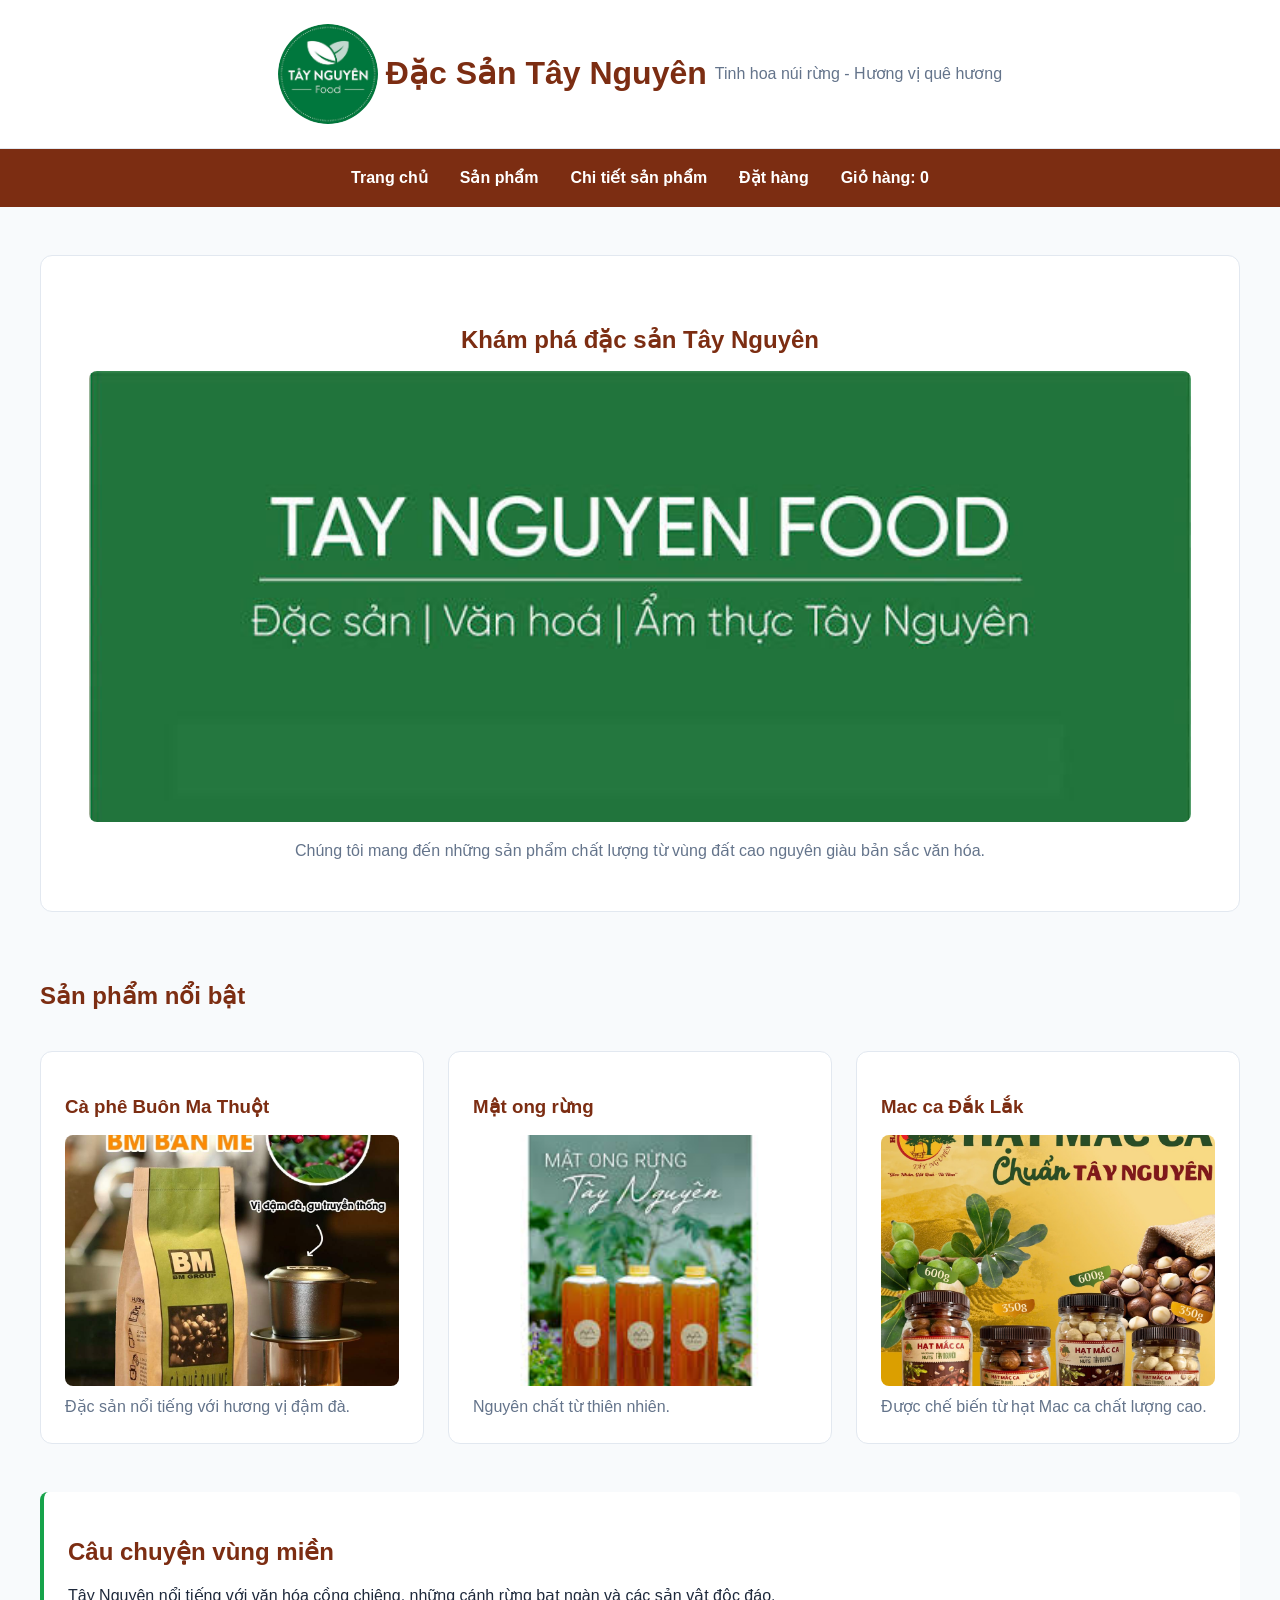
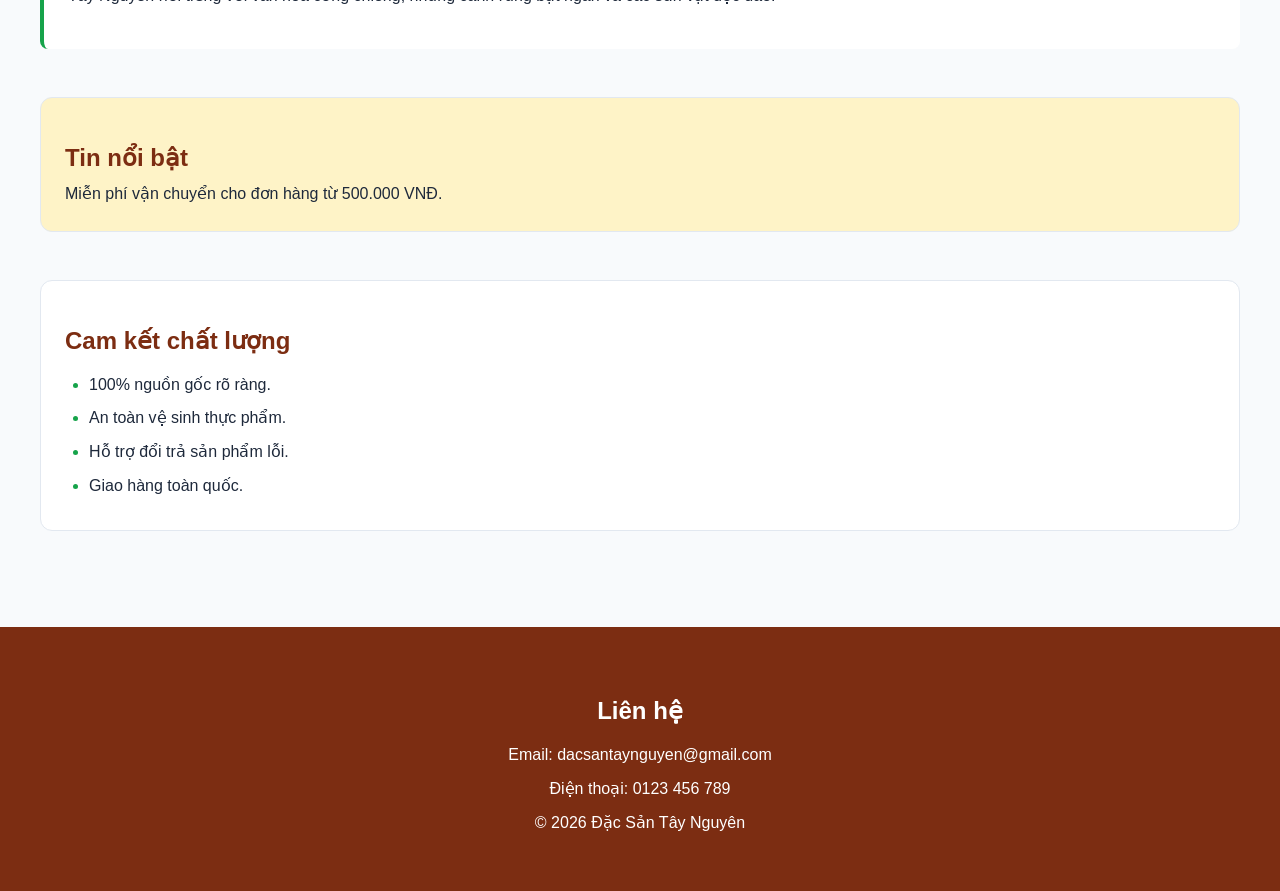
==== commit 04d7fec8: "Add JS + validation" ====
--- a/index.html
+++ b/index.html
@@ -8,16 +8,13 @@
     <meta name="description"
         content="Website giới thiệu đặc sản Tây Nguyên chất lượng cao">
     <link rel="stylesheet" href="css/style.css">
-    <link rel="stylesheet" href="css/products.css">
-    <link rel="stylesheet" href="css/product-detail.css"> 
-
 </head>
 
 <body>
 
     <!-- Header -->
     <header>
-        <img src="images/logo.png" alt="Logo Đặc Sản Tây Nguyên" width="100">
+        <img src="images/logo tn2.jpg" alt="Logo Đặc Sản Tây Nguyên" width="100">
         <h1>Đặc Sản Tây Nguyên</h1>
         <p>Tinh hoa núi rừng - Hương vị quê hương</p>
     </header>
@@ -28,7 +25,8 @@
             <li><a href="index.html">Trang chủ</a></li>
             <li><a href="products.html">Sản phẩm</a></li>
             <li><a href="product-detail.html">Chi tiết sản phẩm</a></li>
-            <li><a href="contact.html">Liên hệ</a></li>
+            <li><a href="contact.html">Đặt hàng</a></li>
+            <li><span class="cart-info">Giỏ hàng: <strong id="cart-count">0</strong></span></li>
         </ul>
     </nav>
 
@@ -38,7 +36,7 @@
         <!-- Hero Banner -->
         <section id="hero">
             <h2>Khám phá đặc sản Tây Nguyên</h2>
-            <img src="images/banner.jpg"
+            <img src="images/logo tn1.jpg"
                  alt="Banner giới thiệu đặc sản Tây Nguyên">
             <p>
                 Chúng tôi mang đến những sản phẩm chất lượng từ vùng đất
@@ -108,6 +106,7 @@
         <p>&copy; 2026 Đặc Sản Tây Nguyên</p>
     </footer>
 
+    <script src="js/main.js"></script>
 </body>
 
 </html>
--- a/css/style.css
+++ b/css/style.css
@@ -1,11 +1,4 @@
-/* ==========================================================================
-   Đặc Sản Tây Nguyên — style.css
-   Base stylesheet: tokens, reset, typography, header, nav, hero,
-   product cards, forms, footer. Mobile-first; see min-width queries.
-   ========================================================================== */
-
-@import url('https://fonts.googleapis.com/css2?family=Fraunces:opsz,wght@9..144,500;9..144,600;9..144,700&family=Be+Vietnam+Pro:wght@400;500;600;700&display=swap');
-
+/* CSS VARIABLES - màu sắc, khoảng cách và bo góc */
 :root {
     --color-primary: #7c2d12;
     --color-secondary: #16a34a;
@@ -22,85 +15,63 @@
     --space-md: 16px;
     --space-lg: 24px;
     --space-xl: 48px;
-
-    --font-heading: 'Fraunces', Georgia, 'Times New Roman', serif;
-    --font-body: 'Be Vietnam Pro', -apple-system, BlinkMacSystemFont, 'Segoe UI', sans-serif;
-
-    --ease-standard: cubic-bezier(0.4, 0, 0.2, 1);
-}
-
-/* --------------------------------------------------------------------
-   Reset & box model
-   -------------------------------------------------------------------- */
-*,
-*::before,
-*::after {
+}
+
+
+/* RESET - thiết lập kích thước phần tử */
+* {
     box-sizing: border-box;
 }
 
-html {
-    scroll-behavior: smooth;
-}
-
+
+/* BODY - giao diện tổng thể */
 body {
     margin: 0;
+    font-family: Arial, Helvetica, sans-serif;
+    line-height: 1.6;
+    color: var(--color-text);
     background-color: var(--color-background);
-    color: var(--color-text);
-    font-family: var(--font-body);
-    font-size: 16px;
-    line-height: 1.6;
-    -webkit-font-smoothing: antialiased;
-}
-
-/* --------------------------------------------------------------------
-   Typography
-   -------------------------------------------------------------------- */
-h1, h2, h3, h4 {
-    font-family: var(--font-heading);
+}
+
+
+/* HEADING - tiêu đề */
+h1,
+h2,
+h3 {
+    line-height: 1.3;
+}
+
+h1 {
+    margin-bottom: var(--space-sm);
     color: var(--color-primary);
-    line-height: 1.2;
-    margin: 0 0 var(--space-md);
-    font-weight: 600;
-}
-
-h1 { font-size: clamp(1.75rem, 4vw, 2.5rem); }
-h2 { font-size: clamp(1.35rem, 3vw, 1.75rem); }
-h3 { font-size: 1.1rem; }
-
-p {
-    margin: 0 0 var(--space-md);
-    max-width: 68ch;
-    color: var(--color-text);
-}
-
-ul {
-    padding-left: 1.1em;
-}
-
-/* --------------------------------------------------------------------
-   Images
-   -------------------------------------------------------------------- */
+}
+
+h2 {
+    margin-bottom: var(--space-md);
+    color: var(--color-primary);
+}
+
+h3 {
+    margin-bottom: var(--space-sm);
+}
+
+
+/* IMAGE - hình ảnh */
 img {
+    display: block;
     max-width: 100%;
     height: auto;
-    display: block;
-    border-radius: var(--radius-md);
-}
-
-/* --------------------------------------------------------------------
-   Links
-   -------------------------------------------------------------------- */
+}
+
+
+/* LINK - liên kết */
 a {
     color: var(--color-primary);
     text-decoration: none;
-    font-weight: 600;
-    transition: color 0.2s var(--ease-standard);
-}
-
-a:hover,
-a:focus-visible {
+}
+
+a:hover {
     color: var(--color-secondary);
-    text-decoration: underline;
 }
 
 a:focus-visible {
@@ -108,143 +79,86 @@
     outline-offset: 2px;
 }
 
-/* --------------------------------------------------------------------
-   Buttons
-   -------------------------------------------------------------------- */
-button,
-.btn {
-    display: inline-flex;
-    align-items: center;
-    justify-content: center;
-    gap: var(--space-sm);
-    padding: 0.75em 1.5em;
-    border: 2px solid var(--color-primary);
-    border-radius: var(--radius-md);
-    background-color: var(--color-primary);
-    color: #fff;
-    font-family: var(--font-body);
-    font-size: 0.95rem;
-    font-weight: 600;
-    cursor: pointer;
-    transition: transform 0.15s var(--ease-standard),
-                background-color 0.2s var(--ease-standard),
-                box-shadow 0.2s var(--ease-standard);
-}
-
-button:hover,
-.btn:hover {
-    background-color: #601f0c;
-    transform: translateY(-2px);
-    box-shadow: 0 6px 14px rgba(124, 45, 18, 0.25);
-}
-
-button:focus-visible,
-.btn:focus-visible {
-    outline: 3px solid var(--color-secondary);
-    outline-offset: 2px;
-}
-
-button:active,
-.btn:active {
-    transform: translateY(0);
-}
-
-button + button {
-    margin-left: 0;
-}
-
-/* --------------------------------------------------------------------
-   Header (Flexbox)
-   -------------------------------------------------------------------- */
+
+/* HEADER - phần đầu trang */
 header {
     display: flex;
     flex-direction: column;
     align-items: center;
     gap: var(--space-sm);
+
+    padding: var(--space-lg) var(--space-md);
+
     text-align: center;
-    padding: var(--space-lg) var(--space-md);
     background-color: var(--color-surface);
     border-bottom: 1px solid var(--color-border);
 }
 
 header img {
+    width: 80px;
     border-radius: 50%;
 }
 
 header h1 {
     margin: 0;
-    font-size: clamp(1.5rem, 5vw, 2rem);
 }
 
 header p {
     margin: 0;
     color: var(--color-muted);
-    font-style: italic;
-}
-
-@media (min-width: 700px) {
-    header {
-        flex-direction: row;
-        text-align: left;
-        justify-content: flex-start;
-        padding: var(--space-md) var(--space-xl);
-    }
-}
-
-/* --------------------------------------------------------------------
-   Navigation (Flexbox)
-   -------------------------------------------------------------------- */
+}
+
+
+/* NAVIGATION - menu điều hướng */
 nav {
     background-color: var(--color-primary);
 }
 
 nav ul {
-    list-style: none;
-    margin: 0;
-    padding: var(--space-sm) var(--space-md);
     display: flex;
     flex-direction: column;
-    gap: var(--space-sm);
+
+    margin: 0;
+    padding: 0;
+
+    list-style: none;
+}
+
+nav li {
+    text-align: center;
 }
 
 nav a {
     display: block;
-    color: #fff;
-    font-weight: 500;
-    padding: var(--space-sm);
-    border-radius: var(--radius-md);
-    transition: background-color 0.2s var(--ease-standard);
-}
-
-nav a:hover,
+    padding: var(--space-md);
+
+    color: var(--color-surface);
+    font-weight: bold;
+
+    transition: background-color 0.2s ease;
+}
+
+
+/* HIỆU ỨNG MENU */
+nav a:hover {
+    color: var(--color-surface);
+    background-color: var(--color-secondary);
+}
+
 nav a:focus-visible {
-    background-color: rgba(255, 255, 255, 0.15);
-    color: #fff;
-    text-decoration: none;
-}
-
-nav a:focus-visible {
-    outline: 2px solid #fff;
+    color: var(--color-surface);
+    background-color: var(--color-secondary);
+
+    outline: 2px solid var(--color-surface);
     outline-offset: -2px;
 }
 
-@media (min-width: 700px) {
-    nav ul {
-        flex-direction: row;
-        justify-content: center;
-        gap: var(--space-md);
-        padding: var(--space-sm) var(--space-xl);
-    }
-}
-
-/* --------------------------------------------------------------------
-   Main layout wrapper
-   -------------------------------------------------------------------- */
+
+/* MAIN - nội dung chính */
 main {
-    display: block;
-    max-width: 1200px;
+    width: min(100% - 32px, 1200px);
     margin: 0 auto;
-    padding: var(--space-lg) var(--space-md);
+    padding: var(--space-lg) 0;
 }
 
 main > section,
@@ -252,37 +166,31 @@
     margin-bottom: var(--space-xl);
 }
 
-/* --------------------------------------------------------------------
-   Hero section
-   -------------------------------------------------------------------- */
+
+/* HERO - khu vực giới thiệu */
 #hero {
-    background-color: var(--color-surface);
-    border-radius: var(--radius-lg);
     padding: var(--space-lg);
+
     text-align: center;
-    animation: fade-in-up 0.6s var(--ease-standard) both;
+
+    background-color: var(--color-surface);
+    border: 1px solid var(--color-border);
+    border-radius: var(--radius-lg);
 }
 
 #hero img {
-    margin: var(--space-md) auto;
-    border-radius: var(--radius-lg);
+    width: 100%;
+    margin-bottom: var(--space-md);
+    border-radius: var(--radius-md);
 }
 
 #hero p {
-    margin: var(--space-md) auto 0;
+    margin: 0;
     color: var(--color-muted);
 }
 
-@media (min-width: 700px) {
-    #hero {
-        padding: var(--space-xl);
-    }
-}
-
-/* --------------------------------------------------------------------
-   Featured products / product cards
-   -------------------------------------------------------------------- */
-
+
+/* SẢN PHẨM - bố cục danh sách */
 #featured-products {
     display: grid;
     grid-template-columns: 1fr;
@@ -293,185 +201,315 @@
     grid-column: 1 / -1;
 }
 
+
+/* PRODUCT CARD - thẻ sản phẩm */
 #featured-products article {
     display: flex;
     flex-direction: column;
     gap: var(--space-sm);
 
-    background-color: var(--color-surface);
-    border: 1px solid var(--color-border);
-    border-radius: var(--radius-lg);
     padding: var(--space-md);
 
+    background-color: var(--color-surface);
+    border: 1px solid var(--color-border);
+    border-radius: var(--radius-lg);
+
     transition:
-        transform 0.2s var(--ease-standard),
-        box-shadow 0.2s var(--ease-standard);
-}
-
+        transform 0.2s ease,
+        border-color 0.2s ease;
+}
+
+
+/* HIỆU ỨNG THẺ SẢN PHẨM */
 #featured-products article:hover,
 #featured-products article:focus-within {
-    transform: translateY(-4px);
-    box-shadow: 0 10px 24px rgba(30, 41, 59, 0.1);
+    transform: translateY(-3px);
+    border-color: var(--color-secondary);
+}
+
+#featured-products article h3 {
+    color: var(--color-primary);
 }
 
 #featured-products article img {
     width: 100%;
     aspect-ratio: 4 / 3;
     object-fit: cover;
-}
-
-
-/* Tablet */
-
-@media (min-width: 640px) {
+    border-radius: var(--radius-md);
+}
+
+#featured-products article p {
+    margin: 0;
+    color: var(--color-muted);
+}
+
+
+/* STORY - câu chuyện vùng miền */
+#story {
+    padding: var(--space-lg);
+
+    background-color: var(--color-surface);
+    border-left: 4px solid var(--color-secondary);
+    border-radius: var(--radius-md);
+}
+
+
+/* ASIDE - tin nổi bật */
+aside {
+    padding: var(--space-lg);
+
+    background-color: #fef3c7;
+    border: 1px solid var(--color-border);
+    border-radius: var(--radius-lg);
+}
+
+aside h2 {
+    margin-bottom: var(--space-sm);
+}
+
+aside p {
+    margin: 0;
+}
+
+
+/* QUALITY - cam kết chất lượng */
+#quality {
+    padding: var(--space-lg);
+
+    background-color: var(--color-surface);
+    border: 1px solid var(--color-border);
+    border-radius: var(--radius-lg);
+}
+
+#quality ul {
+    margin: 0;
+    padding-left: var(--space-lg);
+}
+
+#quality li {
+    margin-bottom: var(--space-sm);
+}
+
+#quality li::marker {
+    color: var(--color-secondary);
+}
+
+
+/* FOOTER - chân trang */
+footer {
+    padding: var(--space-xl) var(--space-md);
+
+    text-align: center;
+
+    color: var(--color-surface);
+    background-color: var(--color-primary);
+}
+
+footer h2 {
+    color: var(--color-surface);
+}
+
+footer p {
+    margin: var(--space-sm) 0;
+}
+
+
+/* ANIMATION - animation cơ bản */
+@keyframes fade-in {
+    from {
+        opacity: 0;
+    }
+
+    to {
+        opacity: 1;
+    }
+}
+
+
+/* TABLET - mở rộng bố cục */
+@media (min-width: 600px) {
+
+    header {
+        flex-direction: row;
+        justify-content: center;
+        text-align: left;
+    }
+
+    header img {
+        width: 90px;
+    }
+
+    nav ul {
+        flex-direction: row;
+        justify-content: center;
+    }
+
     #featured-products {
-        grid-template-columns: repeat(3, minmax(0, 1fr));
-    }
-}
-
-/* --------------------------------------------------------------------
-   Story section
-   -------------------------------------------------------------------- */
-#story {
-    background-color: var(--color-surface);
-    border: 1px solid var(--color-border);
-    border-left: 4px solid var(--color-secondary);
-    border-radius: var(--radius-lg);
-    padding: var(--space-lg);
-}
-
-#story p {
-    max-width: none;
-    margin-bottom: 0;
-    color: var(--color-muted);
-}
-
-/* --------------------------------------------------------------------
-   Aside / news badge
-   -------------------------------------------------------------------- */
-aside {
-    background-color: #ecfdf5;
-    border: 1px solid var(--color-secondary);
-    border-radius: var(--radius-lg);
+        grid-template-columns: repeat(2, 1fr);
+    }
+}
+
+
+/* DESKTOP - mở rộng bố cục */
+@media (min-width: 900px) {
+
+    header {
+        padding: var(--space-lg) var(--space-xl);
+    }
+
+    header img {
+        width: 100px;
+    }
+
+    main {
+        padding: var(--space-xl) 0;
+    }
+
+    #hero {
+        padding: var(--space-xl);
+    }
+
+    #featured-products {
+        grid-template-columns: repeat(3, 1fr);
+    }
+
+    #featured-products article {
+        padding: var(--space-lg);
+    }
+}
+
+
+/* GIẢM CHUYỂN ĐỘNG - hỗ trợ người dùng nhạy cảm với animation */
+@media (prefers-reduced-motion: reduce) {
+
+    *,
+    *::before,
+    *::after {
+        animation: none !important;
+        transition: none !important;
+    }
+}
+/* JAVASCRIPT PRODUCT LIST */
+.product-filter {
+    display: flex;
+    flex-wrap: wrap;
+    gap: var(--space-sm);
+    align-items: center;
     padding: var(--space-md);
-}
-
-/* --------------------------------------------------------------------
-   Forms
-   -------------------------------------------------------------------- */
-form {
-    display: flex;
-    flex-direction: column;
-    gap: var(--space-md);
-    background-color: var(--color-surface);
-    border: 1px solid var(--color-border);
-    border-radius: var(--radius-lg);
-    padding: var(--space-lg);
-}
-
-form p {
-    max-width: none;
-    margin: 0;
+    margin-top: var(--space-lg);
+    background-color: var(--color-surface);
+    border: 1px solid var(--color-border);
+    border-radius: var(--radius-lg);
+}
+
+.product-filter input,
+.product-filter select,
+#order-form input,
+#order-form textarea {
+    padding: 10px;
+    border: 1px solid var(--color-border);
+    border-radius: var(--radius-md);
+    font: inherit;
+}
+
+.product-filter input {
+    min-width: 220px;
+}
+
+.product-list {
+    display: grid;
+    grid-template-columns: 1fr;
+    gap: var(--space-lg);
+}
+
+.product-card {
     display: flex;
     flex-direction: column;
     gap: var(--space-sm);
-}
-
-label {
-    font-weight: 600;
-    color: var(--color-text);
-}
-
-input,
-textarea {
-    font-family: var(--font-body);
-    font-size: 1rem;
-    padding: 0.7em 0.9em;
-    border: 1px solid var(--color-border);
-    border-radius: var(--radius-md);
-    background-color: var(--color-background);
-    color: var(--color-text);
-    transition: border-color 0.2s var(--ease-standard),
-                box-shadow 0.2s var(--ease-standard);
-}
-
-input:focus,
-textarea:focus {
-    outline: none;
-    border-color: var(--color-secondary);
-    box-shadow: 0 0 0 3px rgba(22, 163, 74, 0.2);
-}
-
-textarea {
-    resize: vertical;
-    min-height: 8em;
-}
-
-form button {
-    align-self: flex-start;
-}
-
-@media (min-width: 700px) {
-    form {
-        display: grid;
-        grid-template-columns: 1fr 1fr;
-        gap: var(--space-md) var(--space-lg);
-    }
-
-    form p:has(textarea),
-    form button {
-        grid-column: 1 / -1;
-    }
-}
-
-/* --------------------------------------------------------------------
-   Footer
-   -------------------------------------------------------------------- */
-footer {
+    padding: var(--space-md);
+    background-color: var(--color-surface);
+    border: 1px solid var(--color-border);
+    border-radius: var(--radius-lg);
+}
+
+.product-card img {
+    width: 100%;
+    aspect-ratio: 4 / 3;
+    object-fit: cover;
+    border-radius: var(--radius-md);
+}
+
+.product-card h2,
+.product-card p {
+    margin: 0;
+}
+
+.product-card p {
+    color: var(--color-muted);
+}
+
+.product-actions {
+    display: flex;
+    flex-wrap: wrap;
+    gap: var(--space-sm);
+    margin-top: auto;
+}
+
+button {
+    padding: 10px 14px;
+    border: 0;
+    border-radius: var(--radius-md);
+    color: var(--color-surface);
     background-color: var(--color-primary);
-    color: #fff;
-    text-align: center;
-    padding: var(--space-lg) var(--space-md);
-}
-
-footer p {
-    max-width: none;
-    margin: 0 0 var(--space-sm);
-    color: rgba(255, 255, 255, 0.85);
-}
-
-footer h2 {
-    color: #fff;
-}
-
-/* --------------------------------------------------------------------
-   Animation
-   -------------------------------------------------------------------- */
-@keyframes fade-in-up {
-    from {
-        opacity: 0;
-        transform: translateY(16px);
-    }
-    to {
-        opacity: 1;
-        transform: translateY(0);
-    }
-}
-
-/* --------------------------------------------------------------------
-   Reduced motion
-   -------------------------------------------------------------------- */
-@media (prefers-reduced-motion: reduce) {
-    html {
-        scroll-behavior: auto;
-    }
-
-    *,
-    *::before,
-    *::after {
-        animation-duration: 0.001ms !important;
-        animation-iteration-count: 1 !important;
-        transition-duration: 0.001ms !important;
-        scroll-behavior: auto !important;
-    }
-}+    cursor: pointer;
+    font: inherit;
+}
+
+button:hover {
+    background-color: var(--color-secondary);
+}
+
+.cart-info {
+    display: block;
+    padding: var(--space-md);
+    color: var(--color-surface);
+    font-weight: bold;
+}
+
+.detail-image {
+    width: min(100%, 450px);
+    margin-bottom: var(--space-lg);
+    border-radius: var(--radius-md);
+}
+
+#product-detail article,
+#order-form {
+    padding: var(--space-lg);
+    background-color: var(--color-surface);
+    border: 1px solid var(--color-border);
+    border-radius: var(--radius-lg);
+}
+
+#order-form input,
+#order-form textarea {
+    width: min(100%, 500px);
+}
+
+.no-result {
+    padding: var(--space-lg);
+    background-color: var(--color-surface);
+    border: 1px solid var(--color-border);
+    border-radius: var(--radius-lg);
+}
+
+@media (min-width: 600px) {
+    .product-list {
+        grid-template-columns: repeat(2, 1fr);
+    }
+}
+
+@media (min-width: 900px) {
+    .product-list {
+        grid-template-columns: repeat(3, 1fr);
+    }
+}
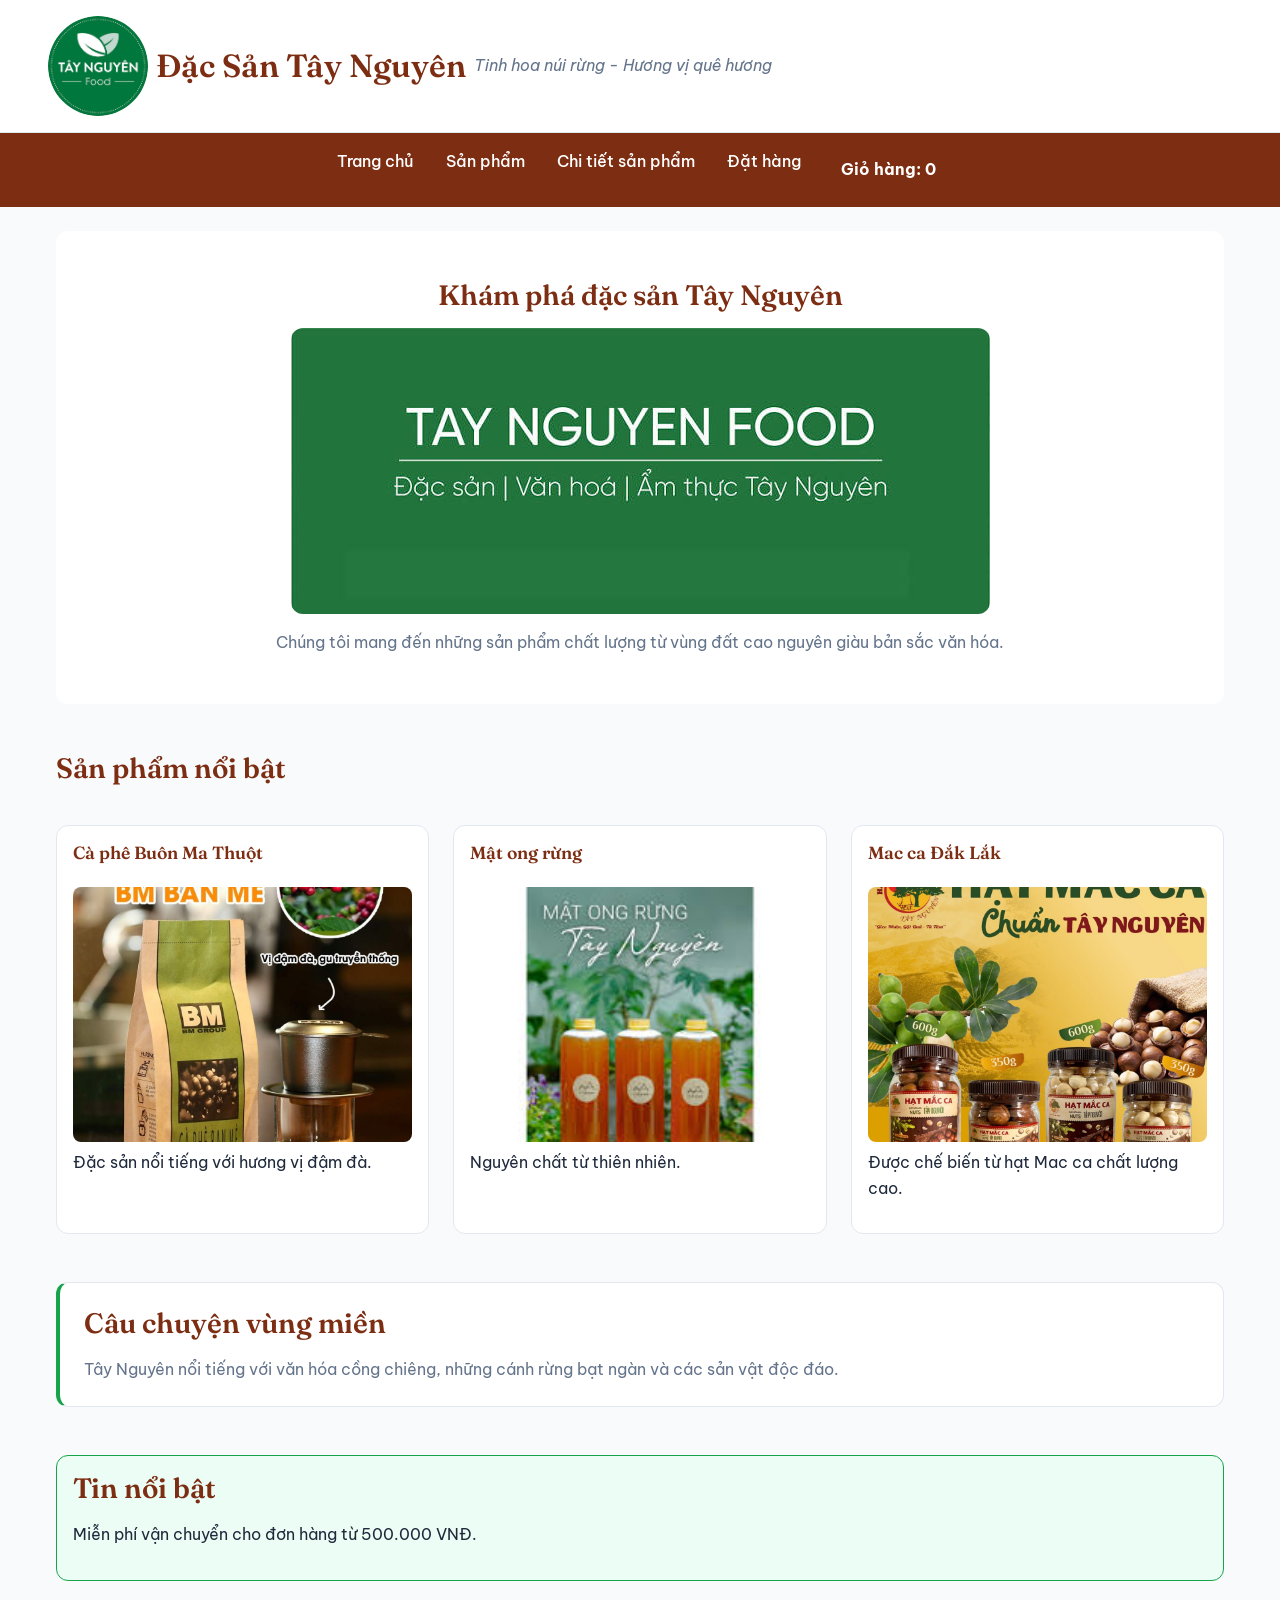
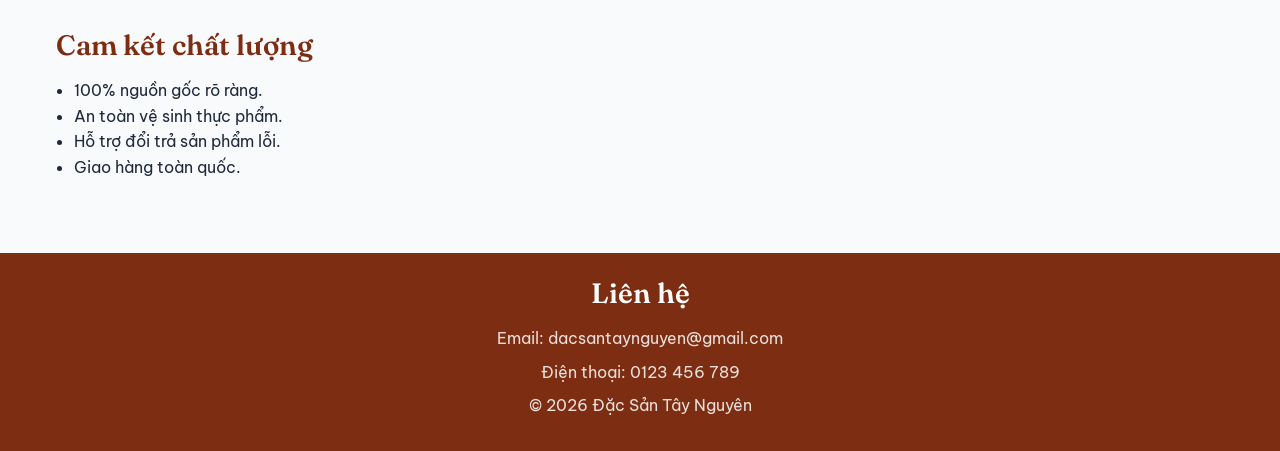
==== commit afffed31: "Merge branch 'main' of https://github.com/Dooey-47/BT2" ====
--- a/index.html
+++ b/index.html
@@ -8,6 +8,9 @@
     <meta name="description"
         content="Website giới thiệu đặc sản Tây Nguyên chất lượng cao">
     <link rel="stylesheet" href="css/style.css">
+    <link rel="stylesheet" href="css/products.css">
+    <link rel="stylesheet" href="css/product-detail.css"> 
+
 </head>
 
 <body>
--- a/css/style.css
+++ b/css/style.css
@@ -1,4 +1,11 @@
-/* CSS VARIABLES - màu sắc, khoảng cách và bo góc */
+/* ==========================================================================
+   Đặc Sản Tây Nguyên — style.css
+   Base stylesheet: tokens, reset, typography, header, nav, hero,
+   product cards, forms, footer. Mobile-first; see min-width queries.
+   ========================================================================== */
+
+@import url('https://fonts.googleapis.com/css2?family=Fraunces:opsz,wght@9..144,500;9..144,600;9..144,700&family=Be+Vietnam+Pro:wght@400;500;600;700&display=swap');
+
 :root {
     --color-primary: #7c2d12;
     --color-secondary: #16a34a;
@@ -15,63 +22,85 @@
     --space-md: 16px;
     --space-lg: 24px;
     --space-xl: 48px;
-}
-
-
-/* RESET - thiết lập kích thước phần tử */
-* {
+
+    --font-heading: 'Fraunces', Georgia, 'Times New Roman', serif;
+    --font-body: 'Be Vietnam Pro', -apple-system, BlinkMacSystemFont, 'Segoe UI', sans-serif;
+
+    --ease-standard: cubic-bezier(0.4, 0, 0.2, 1);
+}
+
+/* --------------------------------------------------------------------
+   Reset & box model
+   -------------------------------------------------------------------- */
+*,
+*::before,
+*::after {
     box-sizing: border-box;
 }
 
-
-/* BODY - giao diện tổng thể */
+html {
+    scroll-behavior: smooth;
+}
+
 body {
     margin: 0;
-    font-family: Arial, Helvetica, sans-serif;
+    background-color: var(--color-background);
+    color: var(--color-text);
+    font-family: var(--font-body);
+    font-size: 16px;
     line-height: 1.6;
+    -webkit-font-smoothing: antialiased;
+}
+
+/* --------------------------------------------------------------------
+   Typography
+   -------------------------------------------------------------------- */
+h1, h2, h3, h4 {
+    font-family: var(--font-heading);
+    color: var(--color-primary);
+    line-height: 1.2;
+    margin: 0 0 var(--space-md);
+    font-weight: 600;
+}
+
+h1 { font-size: clamp(1.75rem, 4vw, 2.5rem); }
+h2 { font-size: clamp(1.35rem, 3vw, 1.75rem); }
+h3 { font-size: 1.1rem; }
+
+p {
+    margin: 0 0 var(--space-md);
+    max-width: 68ch;
     color: var(--color-text);
-    background-color: var(--color-background);
-}
-
-
-/* HEADING - tiêu đề */
-h1,
-h2,
-h3 {
-    line-height: 1.3;
-}
-
-h1 {
-    margin-bottom: var(--space-sm);
-    color: var(--color-primary);
-}
-
-h2 {
-    margin-bottom: var(--space-md);
-    color: var(--color-primary);
-}
-
-h3 {
-    margin-bottom: var(--space-sm);
-}
-
-
-/* IMAGE - hình ảnh */
+}
+
+ul {
+    padding-left: 1.1em;
+}
+
+/* --------------------------------------------------------------------
+   Images
+   -------------------------------------------------------------------- */
 img {
-    display: block;
     max-width: 100%;
     height: auto;
-}
-
-
-/* LINK - liên kết */
+    display: block;
+    border-radius: var(--radius-md);
+}
+
+/* --------------------------------------------------------------------
+   Links
+   -------------------------------------------------------------------- */
 a {
     color: var(--color-primary);
     text-decoration: none;
-}
-
-a:hover {
+    font-weight: 600;
+    transition: color 0.2s var(--ease-standard);
+}
+
+a:hover,
+a:focus-visible {
     color: var(--color-secondary);
+    text-decoration: underline;
 }
 
 a:focus-visible {
@@ -79,86 +108,143 @@
     outline-offset: 2px;
 }
 
-
-/* HEADER - phần đầu trang */
+/* --------------------------------------------------------------------
+   Buttons
+   -------------------------------------------------------------------- */
+button,
+.btn {
+    display: inline-flex;
+    align-items: center;
+    justify-content: center;
+    gap: var(--space-sm);
+    padding: 0.75em 1.5em;
+    border: 2px solid var(--color-primary);
+    border-radius: var(--radius-md);
+    background-color: var(--color-primary);
+    color: #fff;
+    font-family: var(--font-body);
+    font-size: 0.95rem;
+    font-weight: 600;
+    cursor: pointer;
+    transition: transform 0.15s var(--ease-standard),
+                background-color 0.2s var(--ease-standard),
+                box-shadow 0.2s var(--ease-standard);
+}
+
+button:hover,
+.btn:hover {
+    background-color: #601f0c;
+    transform: translateY(-2px);
+    box-shadow: 0 6px 14px rgba(124, 45, 18, 0.25);
+}
+
+button:focus-visible,
+.btn:focus-visible {
+    outline: 3px solid var(--color-secondary);
+    outline-offset: 2px;
+}
+
+button:active,
+.btn:active {
+    transform: translateY(0);
+}
+
+button + button {
+    margin-left: 0;
+}
+
+/* --------------------------------------------------------------------
+   Header (Flexbox)
+   -------------------------------------------------------------------- */
 header {
     display: flex;
     flex-direction: column;
     align-items: center;
     gap: var(--space-sm);
-
+    text-align: center;
     padding: var(--space-lg) var(--space-md);
-
-    text-align: center;
     background-color: var(--color-surface);
     border-bottom: 1px solid var(--color-border);
 }
 
 header img {
-    width: 80px;
     border-radius: 50%;
 }
 
 header h1 {
     margin: 0;
+    font-size: clamp(1.5rem, 5vw, 2rem);
 }
 
 header p {
     margin: 0;
     color: var(--color-muted);
-}
-
-
-/* NAVIGATION - menu điều hướng */
+    font-style: italic;
+}
+
+@media (min-width: 700px) {
+    header {
+        flex-direction: row;
+        text-align: left;
+        justify-content: flex-start;
+        padding: var(--space-md) var(--space-xl);
+    }
+}
+
+/* --------------------------------------------------------------------
+   Navigation (Flexbox)
+   -------------------------------------------------------------------- */
 nav {
     background-color: var(--color-primary);
 }
 
 nav ul {
+    list-style: none;
+    margin: 0;
+    padding: var(--space-sm) var(--space-md);
     display: flex;
     flex-direction: column;
-
-    margin: 0;
-    padding: 0;
-
-    list-style: none;
-}
-
-nav li {
-    text-align: center;
+    gap: var(--space-sm);
 }
 
 nav a {
     display: block;
-    padding: var(--space-md);
-
-    color: var(--color-surface);
-    font-weight: bold;
-
-    transition: background-color 0.2s ease;
-}
-
-
-/* HIỆU ỨNG MENU */
-nav a:hover {
-    color: var(--color-surface);
-    background-color: var(--color-secondary);
-}
-
+    color: #fff;
+    font-weight: 500;
+    padding: var(--space-sm);
+    border-radius: var(--radius-md);
+    transition: background-color 0.2s var(--ease-standard);
+}
+
+nav a:hover,
 nav a:focus-visible {
-    color: var(--color-surface);
-    background-color: var(--color-secondary);
-
-    outline: 2px solid var(--color-surface);
+    background-color: rgba(255, 255, 255, 0.15);
+    color: #fff;
+    text-decoration: none;
+}
+
+nav a:focus-visible {
+    outline: 2px solid #fff;
     outline-offset: -2px;
 }
 
-
-/* MAIN - nội dung chính */
+@media (min-width: 700px) {
+    nav ul {
+        flex-direction: row;
+        justify-content: center;
+        gap: var(--space-md);
+        padding: var(--space-sm) var(--space-xl);
+    }
+}
+
+/* --------------------------------------------------------------------
+   Main layout wrapper
+   -------------------------------------------------------------------- */
 main {
-    width: min(100% - 32px, 1200px);
+    display: block;
+    max-width: 1200px;
     margin: 0 auto;
-    padding: var(--space-lg) 0;
+    padding: var(--space-lg) var(--space-md);
 }
 
 main > section,
@@ -166,31 +252,37 @@
     margin-bottom: var(--space-xl);
 }
 
-
-/* HERO - khu vực giới thiệu */
+/* --------------------------------------------------------------------
+   Hero section
+   -------------------------------------------------------------------- */
 #hero {
+    background-color: var(--color-surface);
+    border-radius: var(--radius-lg);
     padding: var(--space-lg);
-
     text-align: center;
-
-    background-color: var(--color-surface);
-    border: 1px solid var(--color-border);
-    border-radius: var(--radius-lg);
+    animation: fade-in-up 0.6s var(--ease-standard) both;
 }
 
 #hero img {
-    width: 100%;
-    margin-bottom: var(--space-md);
-    border-radius: var(--radius-md);
+    margin: var(--space-md) auto;
+    border-radius: var(--radius-lg);
 }
 
 #hero p {
-    margin: 0;
+    margin: var(--space-md) auto 0;
     color: var(--color-muted);
 }
 
-
-/* SẢN PHẨM - bố cục danh sách */
+@media (min-width: 700px) {
+    #hero {
+        padding: var(--space-xl);
+    }
+}
+
+/* --------------------------------------------------------------------
+   Featured products / product cards
+   -------------------------------------------------------------------- */
+
 #featured-products {
     display: grid;
     grid-template-columns: 1fr;
@@ -201,192 +293,186 @@
     grid-column: 1 / -1;
 }
 
-
-/* PRODUCT CARD - thẻ sản phẩm */
 #featured-products article {
     display: flex;
     flex-direction: column;
     gap: var(--space-sm);
 
+    background-color: var(--color-surface);
+    border: 1px solid var(--color-border);
+    border-radius: var(--radius-lg);
     padding: var(--space-md);
 
-    background-color: var(--color-surface);
-    border: 1px solid var(--color-border);
-    border-radius: var(--radius-lg);
-
     transition:
-        transform 0.2s ease,
-        border-color 0.2s ease;
-}
-
-
-/* HIỆU ỨNG THẺ SẢN PHẨM */
+        transform 0.2s var(--ease-standard),
+        box-shadow 0.2s var(--ease-standard);
+}
+
 #featured-products article:hover,
 #featured-products article:focus-within {
-    transform: translateY(-3px);
-    border-color: var(--color-secondary);
-}
-
-#featured-products article h3 {
-    color: var(--color-primary);
+    transform: translateY(-4px);
+    box-shadow: 0 10px 24px rgba(30, 41, 59, 0.1);
 }
 
 #featured-products article img {
     width: 100%;
     aspect-ratio: 4 / 3;
     object-fit: cover;
-    border-radius: var(--radius-md);
-}
-
-#featured-products article p {
+}
+
+
+/* Tablet */
+
+@media (min-width: 640px) {
+    #featured-products {
+        grid-template-columns: repeat(3, minmax(0, 1fr));
+    }
+}
+
+/* --------------------------------------------------------------------
+   Story section
+   -------------------------------------------------------------------- */
+#story {
+    background-color: var(--color-surface);
+    border: 1px solid var(--color-border);
+    border-left: 4px solid var(--color-secondary);
+    border-radius: var(--radius-lg);
+    padding: var(--space-lg);
+}
+
+#story p {
+    max-width: none;
+    margin-bottom: 0;
+    color: var(--color-muted);
+}
+
+/* --------------------------------------------------------------------
+   Aside / news badge
+   -------------------------------------------------------------------- */
+aside {
+    background-color: #ecfdf5;
+    border: 1px solid var(--color-secondary);
+    border-radius: var(--radius-lg);
+    padding: var(--space-md);
+}
+
+/* --------------------------------------------------------------------
+   Forms
+   -------------------------------------------------------------------- */
+form {
+    display: flex;
+    flex-direction: column;
+    gap: var(--space-md);
+    background-color: var(--color-surface);
+    border: 1px solid var(--color-border);
+    border-radius: var(--radius-lg);
+    padding: var(--space-lg);
+}
+
+form p {
+    max-width: none;
     margin: 0;
-    color: var(--color-muted);
-}
-
-
-/* STORY - câu chuyện vùng miền */
-#story {
-    padding: var(--space-lg);
-
-    background-color: var(--color-surface);
-    border-left: 4px solid var(--color-secondary);
-    border-radius: var(--radius-md);
-}
-
-
-/* ASIDE - tin nổi bật */
-aside {
-    padding: var(--space-lg);
-
-    background-color: #fef3c7;
-    border: 1px solid var(--color-border);
-    border-radius: var(--radius-lg);
-}
-
-aside h2 {
-    margin-bottom: var(--space-sm);
-}
-
-aside p {
-    margin: 0;
-}
-
-
-/* QUALITY - cam kết chất lượng */
-#quality {
-    padding: var(--space-lg);
-
-    background-color: var(--color-surface);
-    border: 1px solid var(--color-border);
-    border-radius: var(--radius-lg);
-}
-
-#quality ul {
-    margin: 0;
-    padding-left: var(--space-lg);
-}
-
-#quality li {
-    margin-bottom: var(--space-sm);
-}
-
-#quality li::marker {
-    color: var(--color-secondary);
-}
-
-
-/* FOOTER - chân trang */
+    display: flex;
+    flex-direction: column;
+    gap: var(--space-sm);
+}
+
+label {
+    font-weight: 600;
+    color: var(--color-text);
+}
+
+input,
+textarea {
+    font-family: var(--font-body);
+    font-size: 1rem;
+    padding: 0.7em 0.9em;
+    border: 1px solid var(--color-border);
+    border-radius: var(--radius-md);
+    background-color: var(--color-background);
+    color: var(--color-text);
+    transition: border-color 0.2s var(--ease-standard),
+                box-shadow 0.2s var(--ease-standard);
+}
+
+input:focus,
+textarea:focus {
+    outline: none;
+    border-color: var(--color-secondary);
+    box-shadow: 0 0 0 3px rgba(22, 163, 74, 0.2);
+}
+
+textarea {
+    resize: vertical;
+    min-height: 8em;
+}
+
+form button {
+    align-self: flex-start;
+}
+
+@media (min-width: 700px) {
+    form {
+        display: grid;
+        grid-template-columns: 1fr 1fr;
+        gap: var(--space-md) var(--space-lg);
+    }
+
+    form p:has(textarea),
+    form button {
+        grid-column: 1 / -1;
+    }
+}
+
+/* --------------------------------------------------------------------
+   Footer
+   -------------------------------------------------------------------- */
 footer {
-    padding: var(--space-xl) var(--space-md);
-
+    background-color: var(--color-primary);
+    color: #fff;
     text-align: center;
-
-    color: var(--color-surface);
-    background-color: var(--color-primary);
+    padding: var(--space-lg) var(--space-md);
+}
+
+footer p {
+    max-width: none;
+    margin: 0 0 var(--space-sm);
+    color: rgba(255, 255, 255, 0.85);
 }
 
 footer h2 {
-    color: var(--color-surface);
-}
-
-footer p {
-    margin: var(--space-sm) 0;
-}
-
-
-/* ANIMATION - animation cơ bản */
-@keyframes fade-in {
+    color: #fff;
+}
+
+/* --------------------------------------------------------------------
+   Animation
+   -------------------------------------------------------------------- */
+@keyframes fade-in-up {
     from {
         opacity: 0;
-    }
-
+        transform: translateY(16px);
+    }
     to {
         opacity: 1;
-    }
-}
-
-
-/* TABLET - mở rộng bố cục */
-@media (min-width: 600px) {
-
-    header {
-        flex-direction: row;
-        justify-content: center;
-        text-align: left;
-    }
-
-    header img {
-        width: 90px;
-    }
-
-    nav ul {
-        flex-direction: row;
-        justify-content: center;
-    }
-
-    #featured-products {
-        grid-template-columns: repeat(2, 1fr);
-    }
-}
-
-
-/* DESKTOP - mở rộng bố cục */
-@media (min-width: 900px) {
-
-    header {
-        padding: var(--space-lg) var(--space-xl);
-    }
-
-    header img {
-        width: 100px;
-    }
-
-    main {
-        padding: var(--space-xl) 0;
-    }
-
-    #hero {
-        padding: var(--space-xl);
-    }
-
-    #featured-products {
-        grid-template-columns: repeat(3, 1fr);
-    }
-
-    #featured-products article {
-        padding: var(--space-lg);
-    }
-}
-
-
-/* GIẢM CHUYỂN ĐỘNG - hỗ trợ người dùng nhạy cảm với animation */
+        transform: translateY(0);
+    }
+}
+
+/* --------------------------------------------------------------------
+   Reduced motion
+   -------------------------------------------------------------------- */
 @media (prefers-reduced-motion: reduce) {
+    html {
+        scroll-behavior: auto;
+    }
 
     *,
     *::before,
     *::after {
-        animation: none !important;
-        transition: none !important;
+        animation-duration: 0.001ms !important;
+        animation-iteration-count: 1 !important;
+        transition-duration: 0.001ms !important;
+        scroll-behavior: auto !important;
     }
 }
 /* JAVASCRIPT PRODUCT LIST */
--- a/css/products.css
+++ b/css/products.css
@@ -0,0 +1,136 @@
+/* ==========================================================================
+   Đặc Sản Tây Nguyên — products.css
+   Trang danh sách sản phẩm: bố cục sidebar bộ lọc + lưới sản phẩm.
+   Mobile-first; mở rộng bằng min-width.
+   ========================================================================== */
+
+/* --------------------------------------------------------------------
+   Layout tổng: sidebar + nội dung
+   -------------------------------------------------------------------- */
+.products-layout {
+    display: grid;
+    grid-template-columns: 1fr;
+    gap: var(--space-lg);
+    align-items: start;
+}
+
+@media (min-width: 900px) {
+    .products-layout {
+        grid-template-columns: 260px 1fr;
+        gap: var(--space-xl);
+    }
+}
+
+/* --------------------------------------------------------------------
+   Bộ lọc sản phẩm
+   -------------------------------------------------------------------- */
+.product-filter {
+    position: static;
+    align-self: start;
+}
+
+.product-filter ul {
+    list-style: none;
+    margin: 0;
+    padding: 0;
+    display: flex;
+    flex-wrap: wrap;
+    gap: var(--space-sm);
+}
+
+.product-filter li {
+    background-color: var(--color-surface);
+    border: 1px solid var(--color-border);
+    border-radius: var(--radius-md);
+    padding: 0.5em 1em;
+    font-size: 0.9rem;
+    color: var(--color-text);
+    cursor: pointer;
+    transition: border-color 0.2s var(--ease-standard),
+                color 0.2s var(--ease-standard);
+}
+
+.product-filter li:hover,
+.product-filter li:focus-visible {
+    border-color: var(--color-secondary);
+    color: var(--color-secondary);
+}
+
+@media (min-width: 900px) {
+    .product-filter {
+        position: sticky;
+        top: var(--space-md);
+    }
+
+    .product-filter ul {
+        flex-direction: column;
+    }
+}
+
+/* --------------------------------------------------------------------
+   Lưới danh sách sản phẩm (Grid)
+   -------------------------------------------------------------------- */
+.product-list {
+    display: grid;
+    grid-template-columns: 1fr;
+    gap: var(--space-lg);
+}
+
+@media (min-width: 560px) {
+    .product-list {
+        grid-template-columns: repeat(2, 1fr);
+    }
+}
+
+@media (min-width: 1150px) {
+    .product-list {
+        grid-template-columns: repeat(3, 1fr);
+    }
+}
+
+/* --------------------------------------------------------------------
+   Thẻ sản phẩm (Flexbox cho nội dung bên trong)
+   -------------------------------------------------------------------- */
+.product-card {
+    display: flex;
+    flex-direction: column;
+    gap: var(--space-sm);
+    background-color: var(--color-surface);
+    border: 1px solid var(--color-border);
+    border-radius: var(--radius-lg);
+    padding: var(--space-md);
+    transition: transform 0.2s var(--ease-standard),
+                box-shadow 0.2s var(--ease-standard);
+}
+
+.product-card:hover,
+.product-card:focus-within {
+    transform: translateY(-4px);
+    box-shadow: 0 10px 24px rgba(30, 41, 59, 0.1);
+}
+
+.product-card img {
+    width: 100%;
+    aspect-ratio: 4 / 3;
+    object-fit: cover;
+}
+
+.product-card h2 {
+    font-size: 1.1rem;
+    margin-bottom: 0;
+}
+
+.product-card p {
+    margin-bottom: 0;
+    color: var(--color-muted);
+}
+
+.product-card p strong {
+    color: var(--color-primary);
+}
+
+.product-card a {
+    margin-top: auto;
+    align-self: flex-start;
+    padding-top: var(--space-sm);
+}
--- a/css/product-detail.css
+++ b/css/product-detail.css
@@ -0,0 +1,136 @@
+/* ==========================================================================
+   Đặc Sản Tây Nguyên — product-detail.css
+   Trang chi tiết sản phẩm: bố cục nội dung chính + sản phẩm liên quan.
+   Mobile-first; mở rộng bằng min-width.
+   ========================================================================== */
+
+/* --------------------------------------------------------------------
+   Layout tổng của trang chi tiết
+   -------------------------------------------------------------------- */
+.product-detail-layout {
+    display: grid;
+    grid-template-columns: 1fr;
+    gap: var(--space-xl);
+}
+
+@media (min-width: 960px) {
+    .product-detail-layout {
+        grid-template-columns: 2fr 1fr;
+        align-items: start;
+    }
+}
+
+/* --------------------------------------------------------------------
+   Nội dung chính sản phẩm
+   -------------------------------------------------------------------- */
+.product-main article {
+    background-color: var(--color-surface);
+    border: 1px solid var(--color-border);
+    border-radius: var(--radius-lg);
+    padding: var(--space-lg);
+}
+
+.product-main img {
+    margin-bottom: var(--space-md);
+}
+
+.product-main h2 {
+    margin-top: var(--space-lg);
+    font-size: 1.2rem;
+}
+
+.product-main ul {
+    list-style: none;
+    padding: 0;
+    display: grid;
+    gap: var(--space-sm);
+}
+
+.product-main li {
+    padding: var(--space-sm) 0;
+    border-bottom: 1px solid var(--color-border);
+}
+
+/* Giá bán nổi bật */
+.product-main h2 + p strong {
+    font-size: 1.4rem;
+    color: var(--color-secondary);
+}
+
+/* --------------------------------------------------------------------
+   Nhóm nút hành động (Flexbox)
+   -------------------------------------------------------------------- */
+.action-buttons {
+    display: flex;
+    flex-wrap: wrap;
+    gap: var(--space-md);
+}
+
+.action-buttons button:last-child {
+    background-color: transparent;
+    color: var(--color-primary);
+}
+
+.action-buttons button:last-child:hover {
+    background-color: var(--color-primary);
+    color: #fff;
+}
+
+/* --------------------------------------------------------------------
+   Sản phẩm liên quan (Grid)
+   -------------------------------------------------------------------- */
+.related-products {
+    background-color: transparent;
+    border: none;
+    padding: 0;
+    position: static;
+}
+
+.related-products-grid {
+    display: grid;
+    grid-template-columns: repeat(2, 1fr);
+    gap: var(--space-md);
+}
+
+.related-card {
+    background-color: var(--color-surface);
+    border: 1px solid var(--color-border);
+    border-radius: var(--radius-md);
+    padding: var(--space-sm);
+    transition: transform 0.2s var(--ease-standard),
+                box-shadow 0.2s var(--ease-standard);
+}
+
+.related-card:hover,
+.related-card:focus-within {
+    transform: translateY(-3px);
+    box-shadow: 0 8px 18px rgba(30, 41, 59, 0.1);
+}
+
+.related-card h3 {
+    font-size: 0.95rem;
+    margin-bottom: var(--space-sm);
+}
+
+.related-card p {
+    margin-bottom: 0;
+    color: var(--color-muted);
+    font-size: 0.9rem;
+}
+
+@media (min-width: 960px) {
+    .related-products {
+        position: sticky;
+        top: var(--space-md);
+    }
+
+    .related-products-grid {
+        grid-template-columns: 1fr;
+    }
+}
+
+@media (min-width: 700px) and (max-width: 959px) {
+    .related-products-grid {
+        grid-template-columns: repeat(3, 1fr);
+    }
+}
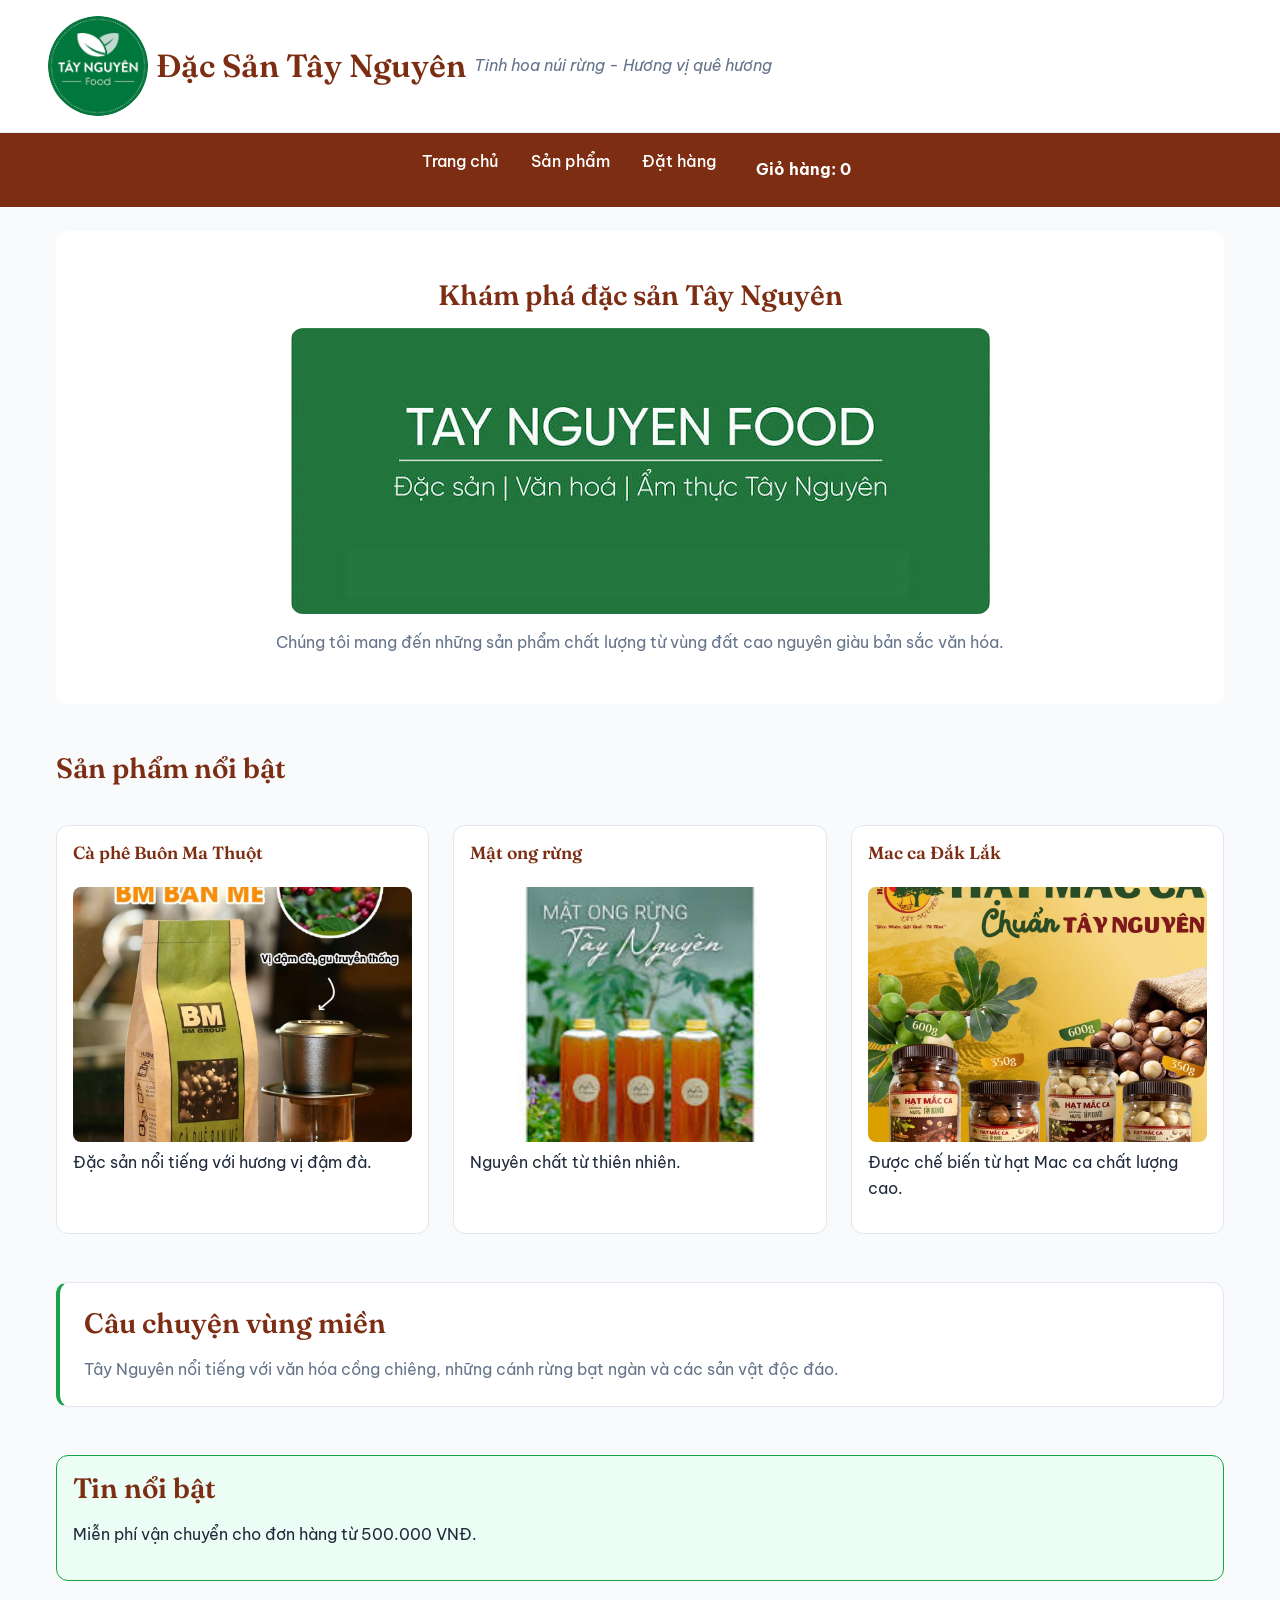
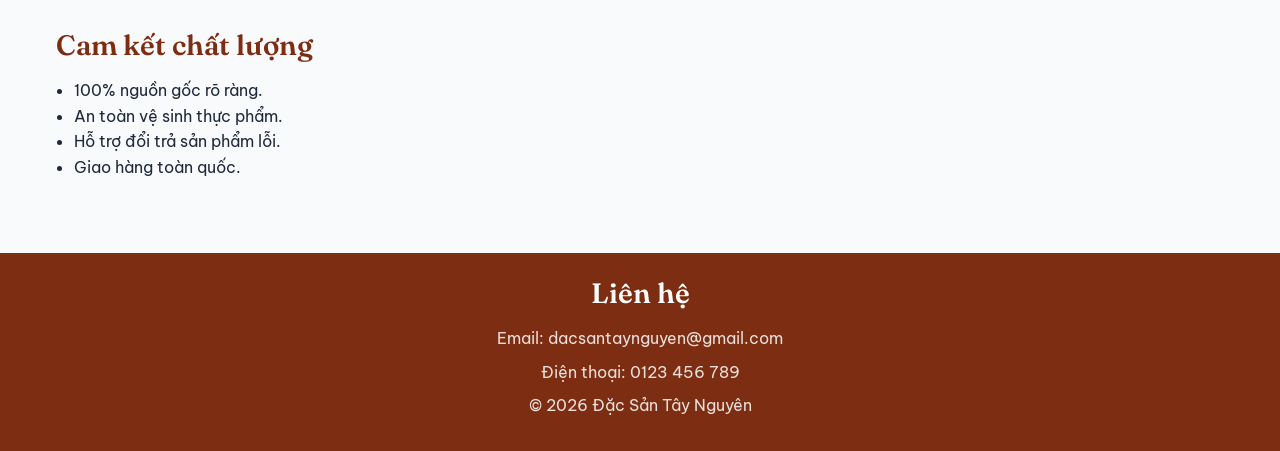
==== commit f8dde6f6: "Sửa navbar" ====
--- a/index.html
+++ b/index.html
@@ -27,7 +27,6 @@
         <ul>
             <li><a href="index.html">Trang chủ</a></li>
             <li><a href="products.html">Sản phẩm</a></li>
-            <li><a href="product-detail.html">Chi tiết sản phẩm</a></li>
             <li><a href="contact.html">Đặt hàng</a></li>
             <li><span class="cart-info">Giỏ hàng: <strong id="cart-count">0</strong></span></li>
         </ul>
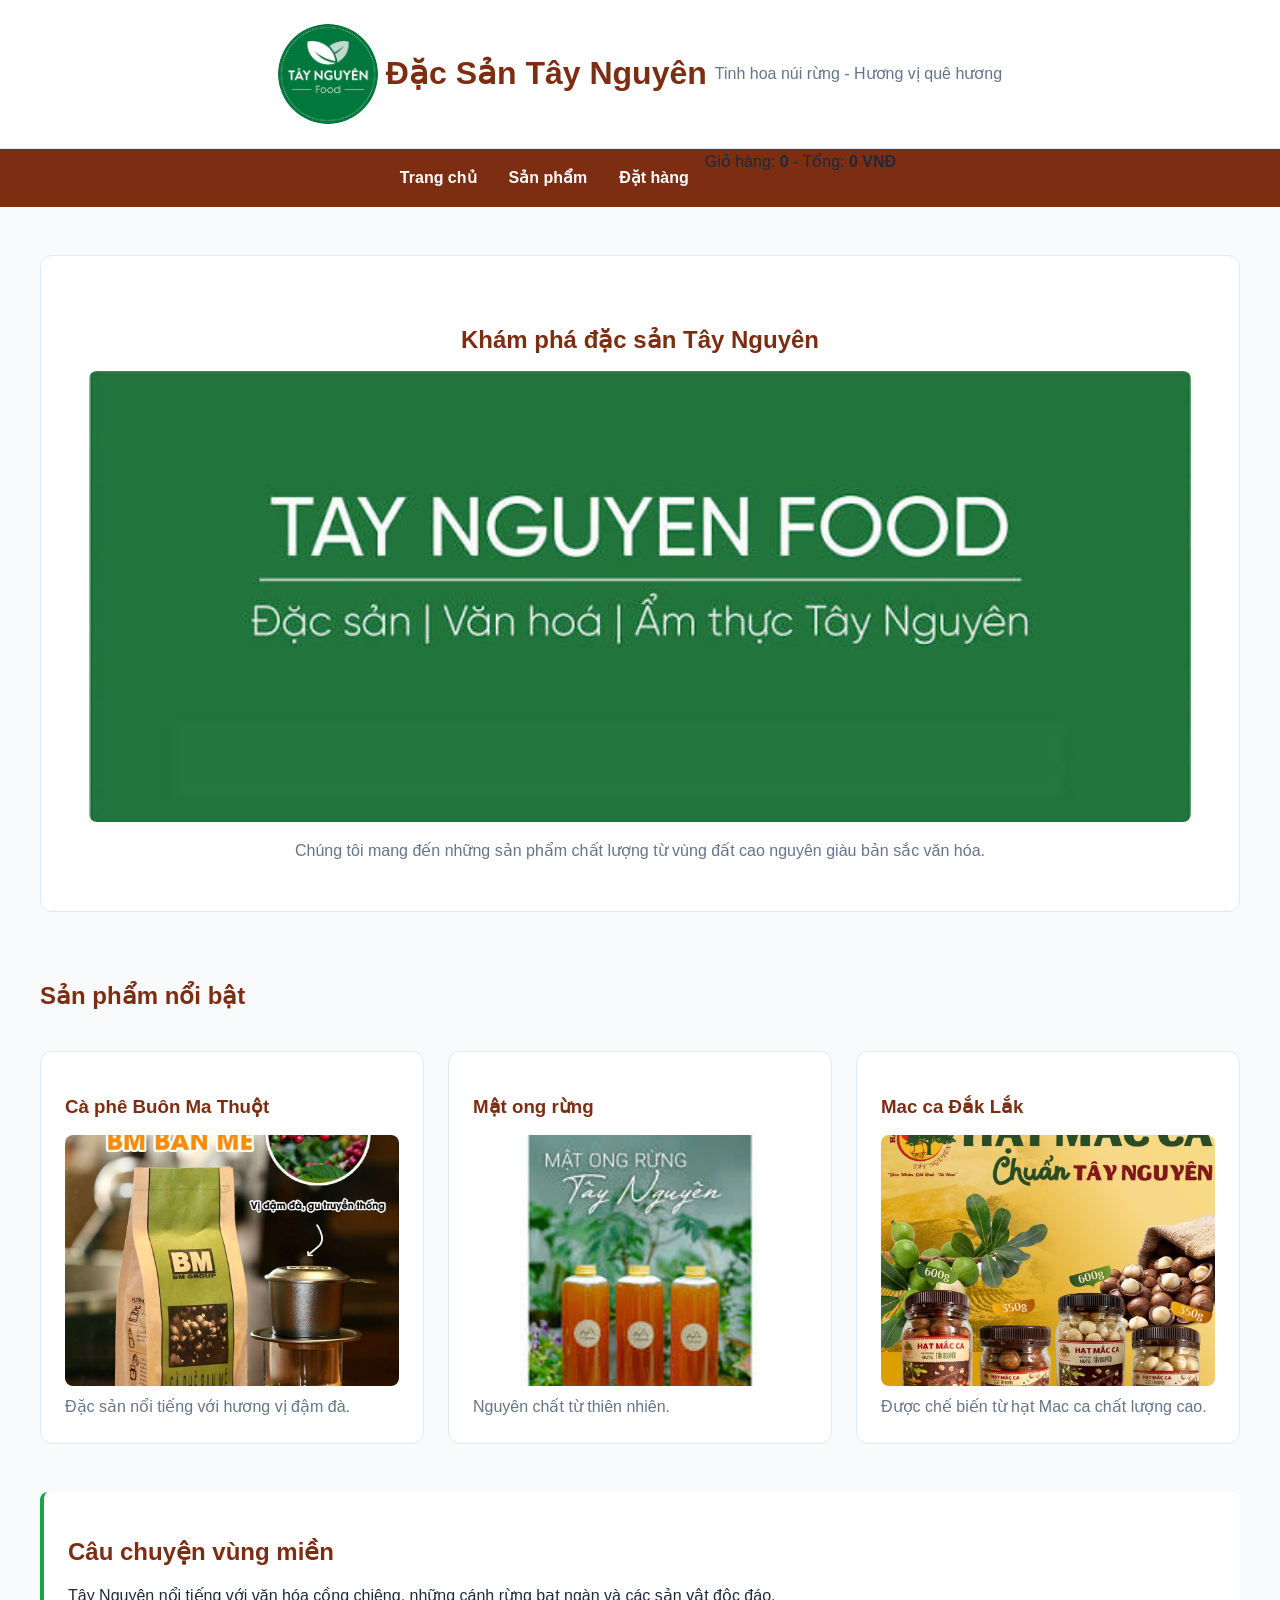
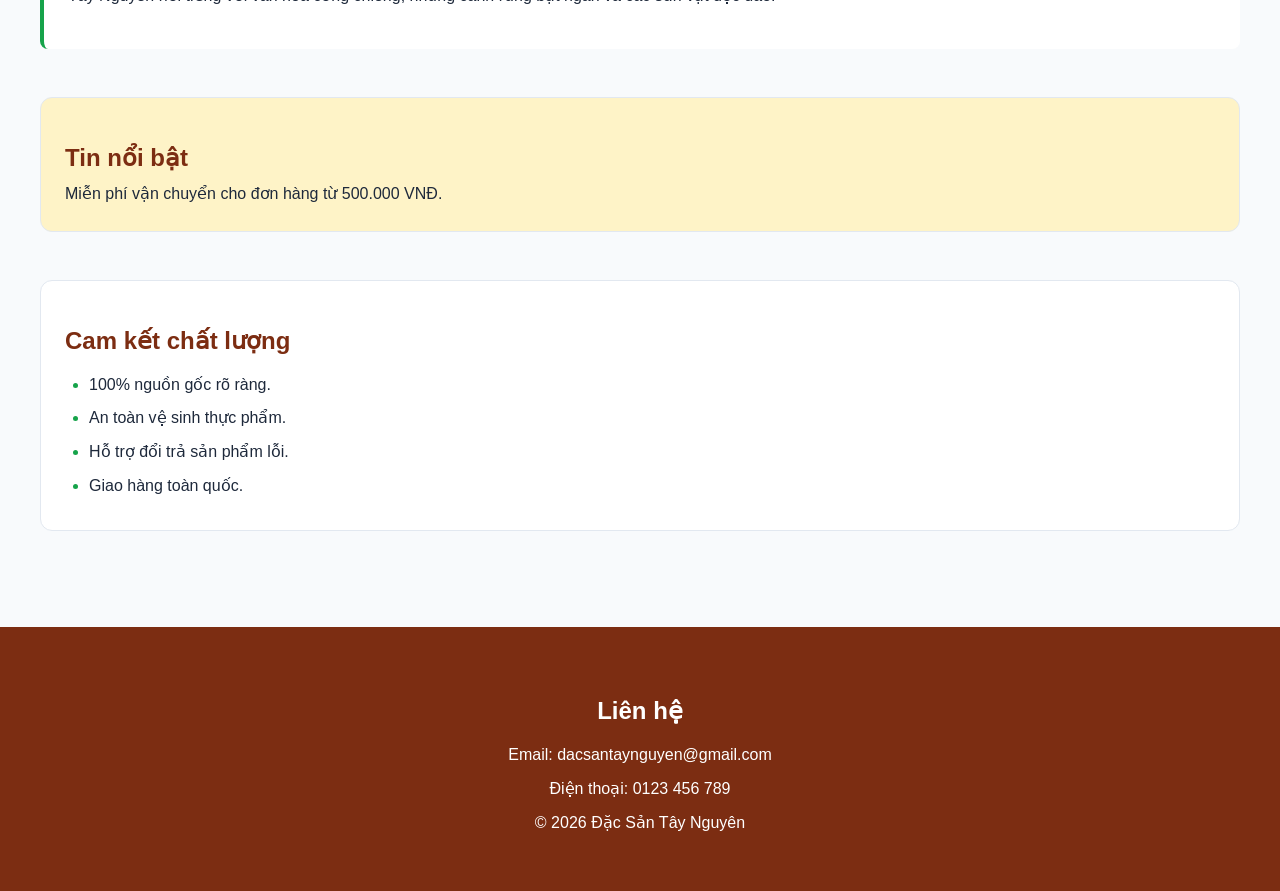
==== commit 22d8bc9b: "Switched to JSON, +total price & misc changes" ====
--- a/index.html
+++ b/index.html
@@ -28,7 +28,7 @@
             <li><a href="index.html">Trang chủ</a></li>
             <li><a href="products.html">Sản phẩm</a></li>
             <li><a href="contact.html">Đặt hàng</a></li>
-            <li><span class="cart-info">Giỏ hàng: <strong id="cart-count">0</strong></span></li>
+            <li><span class="cart-info">Giỏ hàng: <strong id="cart-count">0</strong> - Tổng: <strong id="cart-total">0 VNĐ</strong></span></li>
         </ul>
     </nav>
 
--- a/css/style.css
+++ b/css/style.css
@@ -1,11 +1,4 @@
-/* ==========================================================================
-   Đặc Sản Tây Nguyên — style.css
-   Base stylesheet: tokens, reset, typography, header, nav, hero,
-   product cards, forms, footer. Mobile-first; see min-width queries.
-   ========================================================================== */
-
-@import url('https://fonts.googleapis.com/css2?family=Fraunces:opsz,wght@9..144,500;9..144,600;9..144,700&family=Be+Vietnam+Pro:wght@400;500;600;700&display=swap');
-
+/* CSS VARIABLES - màu sắc, khoảng cách và bo góc */
 :root {
     --color-primary: #7c2d12;
     --color-secondary: #16a34a;
@@ -22,85 +15,63 @@
     --space-md: 16px;
     --space-lg: 24px;
     --space-xl: 48px;
-
-    --font-heading: 'Fraunces', Georgia, 'Times New Roman', serif;
-    --font-body: 'Be Vietnam Pro', -apple-system, BlinkMacSystemFont, 'Segoe UI', sans-serif;
-
-    --ease-standard: cubic-bezier(0.4, 0, 0.2, 1);
-}
-
-/* --------------------------------------------------------------------
-   Reset & box model
-   -------------------------------------------------------------------- */
-*,
-*::before,
-*::after {
+}
+
+
+/* RESET - thiết lập kích thước phần tử */
+* {
     box-sizing: border-box;
 }
 
-html {
-    scroll-behavior: smooth;
-}
-
+
+/* BODY - giao diện tổng thể */
 body {
     margin: 0;
+    font-family: Arial, Helvetica, sans-serif;
+    line-height: 1.6;
+    color: var(--color-text);
     background-color: var(--color-background);
-    color: var(--color-text);
-    font-family: var(--font-body);
-    font-size: 16px;
-    line-height: 1.6;
-    -webkit-font-smoothing: antialiased;
-}
-
-/* --------------------------------------------------------------------
-   Typography
-   -------------------------------------------------------------------- */
-h1, h2, h3, h4 {
-    font-family: var(--font-heading);
+}
+
+
+/* HEADING - tiêu đề */
+h1,
+h2,
+h3 {
+    line-height: 1.3;
+}
+
+h1 {
+    margin-bottom: var(--space-sm);
     color: var(--color-primary);
-    line-height: 1.2;
-    margin: 0 0 var(--space-md);
-    font-weight: 600;
-}
-
-h1 { font-size: clamp(1.75rem, 4vw, 2.5rem); }
-h2 { font-size: clamp(1.35rem, 3vw, 1.75rem); }
-h3 { font-size: 1.1rem; }
-
-p {
-    margin: 0 0 var(--space-md);
-    max-width: 68ch;
-    color: var(--color-text);
-}
-
-ul {
-    padding-left: 1.1em;
-}
-
-/* --------------------------------------------------------------------
-   Images
-   -------------------------------------------------------------------- */
+}
+
+h2 {
+    margin-bottom: var(--space-md);
+    color: var(--color-primary);
+}
+
+h3 {
+    margin-bottom: var(--space-sm);
+}
+
+
+/* IMAGE - hình ảnh */
 img {
+    display: block;
     max-width: 100%;
     height: auto;
-    display: block;
-    border-radius: var(--radius-md);
-}
-
-/* --------------------------------------------------------------------
-   Links
-   -------------------------------------------------------------------- */
+}
+
+
+/* LINK - liên kết */
 a {
     color: var(--color-primary);
     text-decoration: none;
-    font-weight: 600;
-    transition: color 0.2s var(--ease-standard);
-}
-
-a:hover,
-a:focus-visible {
+}
+
+a:hover {
     color: var(--color-secondary);
-    text-decoration: underline;
 }
 
 a:focus-visible {
@@ -108,143 +79,86 @@
     outline-offset: 2px;
 }
 
-/* --------------------------------------------------------------------
-   Buttons
-   -------------------------------------------------------------------- */
-button,
-.btn {
-    display: inline-flex;
-    align-items: center;
-    justify-content: center;
-    gap: var(--space-sm);
-    padding: 0.75em 1.5em;
-    border: 2px solid var(--color-primary);
-    border-radius: var(--radius-md);
-    background-color: var(--color-primary);
-    color: #fff;
-    font-family: var(--font-body);
-    font-size: 0.95rem;
-    font-weight: 600;
-    cursor: pointer;
-    transition: transform 0.15s var(--ease-standard),
-                background-color 0.2s var(--ease-standard),
-                box-shadow 0.2s var(--ease-standard);
-}
-
-button:hover,
-.btn:hover {
-    background-color: #601f0c;
-    transform: translateY(-2px);
-    box-shadow: 0 6px 14px rgba(124, 45, 18, 0.25);
-}
-
-button:focus-visible,
-.btn:focus-visible {
-    outline: 3px solid var(--color-secondary);
-    outline-offset: 2px;
-}
-
-button:active,
-.btn:active {
-    transform: translateY(0);
-}
-
-button + button {
-    margin-left: 0;
-}
-
-/* --------------------------------------------------------------------
-   Header (Flexbox)
-   -------------------------------------------------------------------- */
+
+/* HEADER - phần đầu trang */
 header {
     display: flex;
     flex-direction: column;
     align-items: center;
     gap: var(--space-sm);
+
+    padding: var(--space-lg) var(--space-md);
+
     text-align: center;
-    padding: var(--space-lg) var(--space-md);
     background-color: var(--color-surface);
     border-bottom: 1px solid var(--color-border);
 }
 
 header img {
+    width: 80px;
     border-radius: 50%;
 }
 
 header h1 {
     margin: 0;
-    font-size: clamp(1.5rem, 5vw, 2rem);
 }
 
 header p {
     margin: 0;
     color: var(--color-muted);
-    font-style: italic;
-}
-
-@media (min-width: 700px) {
-    header {
-        flex-direction: row;
-        text-align: left;
-        justify-content: flex-start;
-        padding: var(--space-md) var(--space-xl);
-    }
-}
-
-/* --------------------------------------------------------------------
-   Navigation (Flexbox)
-   -------------------------------------------------------------------- */
+}
+
+
+/* NAVIGATION - menu điều hướng */
 nav {
     background-color: var(--color-primary);
 }
 
 nav ul {
-    list-style: none;
-    margin: 0;
-    padding: var(--space-sm) var(--space-md);
     display: flex;
     flex-direction: column;
-    gap: var(--space-sm);
+
+    margin: 0;
+    padding: 0;
+
+    list-style: none;
+}
+
+nav li {
+    text-align: center;
 }
 
 nav a {
     display: block;
-    color: #fff;
-    font-weight: 500;
-    padding: var(--space-sm);
-    border-radius: var(--radius-md);
-    transition: background-color 0.2s var(--ease-standard);
-}
-
-nav a:hover,
+    padding: var(--space-md);
+
+    color: var(--color-surface);
+    font-weight: bold;
+
+    transition: background-color 0.2s ease;
+}
+
+
+/* HIỆU ỨNG MENU */
+nav a:hover {
+    color: var(--color-surface);
+    background-color: var(--color-secondary);
+}
+
 nav a:focus-visible {
-    background-color: rgba(255, 255, 255, 0.15);
-    color: #fff;
-    text-decoration: none;
-}
-
-nav a:focus-visible {
-    outline: 2px solid #fff;
+    color: var(--color-surface);
+    background-color: var(--color-secondary);
+
+    outline: 2px solid var(--color-surface);
     outline-offset: -2px;
 }
 
-@media (min-width: 700px) {
-    nav ul {
-        flex-direction: row;
-        justify-content: center;
-        gap: var(--space-md);
-        padding: var(--space-sm) var(--space-xl);
-    }
-}
-
-/* --------------------------------------------------------------------
-   Main layout wrapper
-   -------------------------------------------------------------------- */
+
+/* MAIN - nội dung chính */
 main {
-    display: block;
-    max-width: 1200px;
+    width: min(100% - 32px, 1200px);
     margin: 0 auto;
-    padding: var(--space-lg) var(--space-md);
+    padding: var(--space-lg) 0;
 }
 
 main > section,
@@ -252,37 +166,31 @@
     margin-bottom: var(--space-xl);
 }
 
-/* --------------------------------------------------------------------
-   Hero section
-   -------------------------------------------------------------------- */
+
+/* HERO - khu vực giới thiệu */
 #hero {
+    padding: var(--space-lg);
+
+    text-align: center;
+
     background-color: var(--color-surface);
+    border: 1px solid var(--color-border);
     border-radius: var(--radius-lg);
-    padding: var(--space-lg);
-    text-align: center;
-    animation: fade-in-up 0.6s var(--ease-standard) both;
 }
 
 #hero img {
-    margin: var(--space-md) auto;
-    border-radius: var(--radius-lg);
+    width: 100%;
+    margin-bottom: var(--space-md);
+    border-radius: var(--radius-md);
 }
 
 #hero p {
-    margin: var(--space-md) auto 0;
+    margin: 0;
     color: var(--color-muted);
 }
 
-@media (min-width: 700px) {
-    #hero {
-        padding: var(--space-xl);
-    }
-}
-
-/* --------------------------------------------------------------------
-   Featured products / product cards
-   -------------------------------------------------------------------- */
-
+
+/* SẢN PHẨM - bố cục danh sách */
 #featured-products {
     display: grid;
     grid-template-columns: 1fr;
@@ -293,309 +201,258 @@
     grid-column: 1 / -1;
 }
 
+
+/* PRODUCT CARD - thẻ sản phẩm */
 #featured-products article {
     display: flex;
     flex-direction: column;
     gap: var(--space-sm);
 
+    padding: var(--space-md);
+
     background-color: var(--color-surface);
     border: 1px solid var(--color-border);
     border-radius: var(--radius-lg);
-    padding: var(--space-md);
 
     transition:
-        transform 0.2s var(--ease-standard),
-        box-shadow 0.2s var(--ease-standard);
-}
-
+        transform 0.2s ease,
+        border-color 0.2s ease;
+}
+
+
+/* HIỆU ỨNG THẺ SẢN PHẨM */
 #featured-products article:hover,
 #featured-products article:focus-within {
-    transform: translateY(-4px);
-    box-shadow: 0 10px 24px rgba(30, 41, 59, 0.1);
+    transform: translateY(-3px);
+    border-color: var(--color-secondary);
+}
+
+#featured-products article h3 {
+    color: var(--color-primary);
 }
 
 #featured-products article img {
     width: 100%;
     aspect-ratio: 4 / 3;
     object-fit: cover;
-}
-
-
-/* Tablet */
-
-@media (min-width: 640px) {
-    #featured-products {
-        grid-template-columns: repeat(3, minmax(0, 1fr));
-    }
-}
-
-/* --------------------------------------------------------------------
-   Story section
-   -------------------------------------------------------------------- */
+    border-radius: var(--radius-md);
+}
+
+#featured-products article p {
+    margin: 0;
+    color: var(--color-muted);
+}
+
+
+/* STORY - câu chuyện vùng miền */
 #story {
+    padding: var(--space-lg);
+
     background-color: var(--color-surface);
+    border-left: 4px solid var(--color-secondary);
+    border-radius: var(--radius-md);
+}
+
+
+/* ASIDE - tin nổi bật */
+aside {
+    padding: var(--space-lg);
+
+    background-color: #fef3c7;
     border: 1px solid var(--color-border);
-    border-left: 4px solid var(--color-secondary);
     border-radius: var(--radius-lg);
+}
+
+aside h2 {
+    margin-bottom: var(--space-sm);
+}
+
+aside p {
+    margin: 0;
+}
+
+
+/* QUALITY - cam kết chất lượng */
+#quality {
     padding: var(--space-lg);
-}
-
-#story p {
-    max-width: none;
-    margin-bottom: 0;
-    color: var(--color-muted);
-}
-
-/* --------------------------------------------------------------------
-   Aside / news badge
-   -------------------------------------------------------------------- */
-aside {
-    background-color: #ecfdf5;
-    border: 1px solid var(--color-secondary);
-    border-radius: var(--radius-lg);
-    padding: var(--space-md);
-}
-
-/* --------------------------------------------------------------------
-   Forms
-   -------------------------------------------------------------------- */
-form {
-    display: flex;
-    flex-direction: column;
-    gap: var(--space-md);
+
     background-color: var(--color-surface);
     border: 1px solid var(--color-border);
     border-radius: var(--radius-lg);
-    padding: var(--space-lg);
-}
-
-form p {
-    max-width: none;
-    margin: 0;
-    display: flex;
-    flex-direction: column;
-    gap: var(--space-sm);
-}
-
-label {
-    font-weight: 600;
-    color: var(--color-text);
-}
-
-input,
-textarea {
-    font-family: var(--font-body);
-    font-size: 1rem;
-    padding: 0.7em 0.9em;
-    border: 1px solid var(--color-border);
-    border-radius: var(--radius-md);
-    background-color: var(--color-background);
-    color: var(--color-text);
-    transition: border-color 0.2s var(--ease-standard),
-                box-shadow 0.2s var(--ease-standard);
-}
-
-input:focus,
-textarea:focus {
-    outline: none;
-    border-color: var(--color-secondary);
-    box-shadow: 0 0 0 3px rgba(22, 163, 74, 0.2);
-}
-
-textarea {
-    resize: vertical;
-    min-height: 8em;
-}
-
-form button {
-    align-self: flex-start;
-}
-
-@media (min-width: 700px) {
-    form {
-        display: grid;
-        grid-template-columns: 1fr 1fr;
-        gap: var(--space-md) var(--space-lg);
-    }
-
-    form p:has(textarea),
-    form button {
-        grid-column: 1 / -1;
-    }
-}
-
-/* --------------------------------------------------------------------
-   Footer
-   -------------------------------------------------------------------- */
+}
+
+#quality ul {
+    margin: 0;
+    padding-left: var(--space-lg);
+}
+
+#quality li {
+    margin-bottom: var(--space-sm);
+}
+
+#quality li::marker {
+    color: var(--color-secondary);
+}
+
+
+/* FOOTER - chân trang */
 footer {
+    padding: var(--space-xl) var(--space-md);
+
+    text-align: center;
+
+    color: var(--color-surface);
     background-color: var(--color-primary);
-    color: #fff;
-    text-align: center;
-    padding: var(--space-lg) var(--space-md);
+}
+
+footer h2 {
+    color: var(--color-surface);
 }
 
 footer p {
-    max-width: none;
-    margin: 0 0 var(--space-sm);
-    color: rgba(255, 255, 255, 0.85);
-}
-
-footer h2 {
-    color: #fff;
-}
-
-/* --------------------------------------------------------------------
-   Animation
-   -------------------------------------------------------------------- */
-@keyframes fade-in-up {
+    margin: var(--space-sm) 0;
+}
+
+
+/* ANIMATION - animation cơ bản */
+@keyframes fade-in {
     from {
         opacity: 0;
-        transform: translateY(16px);
-    }
+    }
+
     to {
         opacity: 1;
-        transform: translateY(0);
-    }
-}
-
-/* --------------------------------------------------------------------
-   Reduced motion
-   -------------------------------------------------------------------- */
+    }
+}
+
+
+/* TABLET - mở rộng bố cục */
+@media (min-width: 600px) {
+
+    header {
+        flex-direction: row;
+        justify-content: center;
+        text-align: left;
+    }
+
+    header img {
+        width: 90px;
+    }
+
+    nav ul {
+        flex-direction: row;
+        justify-content: center;
+    }
+
+    #featured-products {
+        grid-template-columns: repeat(2, 1fr);
+    }
+}
+
+
+/* DESKTOP - mở rộng bố cục */
+@media (min-width: 900px) {
+
+    header {
+        padding: var(--space-lg) var(--space-xl);
+    }
+
+    header img {
+        width: 100px;
+    }
+
+    main {
+        padding: var(--space-xl) 0;
+    }
+
+    #hero {
+        padding: var(--space-xl);
+    }
+
+    #featured-products {
+        grid-template-columns: repeat(3, 1fr);
+    }
+
+    #featured-products article {
+        padding: var(--space-lg);
+    }
+}
+
+
+/* GIẢM CHUYỂN ĐỘNG - hỗ trợ người dùng nhạy cảm với animation */
 @media (prefers-reduced-motion: reduce) {
-    html {
-        scroll-behavior: auto;
-    }
 
     *,
     *::before,
     *::after {
-        animation-duration: 0.001ms !important;
-        animation-iteration-count: 1 !important;
-        transition-duration: 0.001ms !important;
-        scroll-behavior: auto !important;
-    }
-}
-/* JAVASCRIPT PRODUCT LIST */
-.product-filter {
-    display: flex;
-    flex-wrap: wrap;
-    gap: var(--space-sm);
-    align-items: center;
-    padding: var(--space-md);
-    margin-top: var(--space-lg);
-    background-color: var(--color-surface);
-    border: 1px solid var(--color-border);
-    border-radius: var(--radius-lg);
-}
-
-.product-filter input,
-.product-filter select,
-#order-form input,
-#order-form textarea {
-    padding: 10px;
-    border: 1px solid var(--color-border);
-    border-radius: var(--radius-md);
-    font: inherit;
-}
-
-.product-filter input {
-    min-width: 220px;
+        animation: none !important;
+        transition: none !important;
+    }
+}
+/* Giao diện phần tương tác */
+.filters {
+    margin: 20px 0;
+    padding: 15px;
+    border: 1px solid #ddd;
+}
+
+.filters input,
+.filters select,
+form input,
+form textarea {
+    padding: 8px;
+    margin: 5px 0;
+    width: 100%;
+    max-width: 450px;
+    box-sizing: border-box;
 }
 
 .product-list {
     display: grid;
-    grid-template-columns: 1fr;
-    gap: var(--space-lg);
+    grid-template-columns: repeat(auto-fit, minmax(220px, 1fr));
+    gap: 20px;
 }
 
 .product-card {
-    display: flex;
-    flex-direction: column;
-    gap: var(--space-sm);
-    padding: var(--space-md);
-    background-color: var(--color-surface);
-    border: 1px solid var(--color-border);
-    border-radius: var(--radius-lg);
+    padding: 15px;
+    border: 1px solid #ddd;
+    border-radius: 5px;
 }
 
 .product-card img {
-    width: 100%;
-    aspect-ratio: 4 / 3;
+    max-width: 100%;
+    height: 180px;
     object-fit: cover;
-    border-radius: var(--radius-md);
-}
-
-.product-card h2,
-.product-card p {
-    margin: 0;
-}
-
-.product-card p {
-    color: var(--color-muted);
-}
-
-.product-actions {
-    display: flex;
-    flex-wrap: wrap;
-    gap: var(--space-sm);
-    margin-top: auto;
-}
-
-button {
-    padding: 10px 14px;
-    border: 0;
-    border-radius: var(--radius-md);
-    color: var(--color-surface);
+}
+
+.product-card button,
+#product-detail button,
+form button {
+    padding: 8px 12px;
+    margin: 5px 5px 5px 0;
+    cursor: pointer;
+}
+
+.detail-link {
+    display: inline-block;
+    margin: 5px 0;
+}
+
+.price {
+    font-size: 18px;
+}
+
+.featured-badge {
+    display: inline-block;
+    width: fit-content;
+    padding: 4px 8px;
+    color: #fff;
     background-color: var(--color-primary);
-    cursor: pointer;
-    font: inherit;
-}
-
-button:hover {
-    background-color: var(--color-secondary);
-}
-
-.cart-info {
-    display: block;
-    padding: var(--space-md);
-    color: var(--color-surface);
+    border-radius: 999px;
+    font-size: 0.85rem;
     font-weight: bold;
 }
 
-.detail-image {
-    width: min(100%, 450px);
-    margin-bottom: var(--space-lg);
-    border-radius: var(--radius-md);
-}
-
-#product-detail article,
-#order-form {
-    padding: var(--space-lg);
-    background-color: var(--color-surface);
-    border: 1px solid var(--color-border);
-    border-radius: var(--radius-lg);
-}
-
-#order-form input,
-#order-form textarea {
-    width: min(100%, 500px);
-}
-
-.no-result {
-    padding: var(--space-lg);
-    background-color: var(--color-surface);
-    border: 1px solid var(--color-border);
-    border-radius: var(--radius-lg);
-}
-
-@media (min-width: 600px) {
-    .product-list {
-        grid-template-columns: repeat(2, 1fr);
-    }
-}
-
-@media (min-width: 900px) {
-    .product-list {
-        grid-template-columns: repeat(3, 1fr);
-    }
-}
+#form-message {
+    font-weight: bold;
+}
